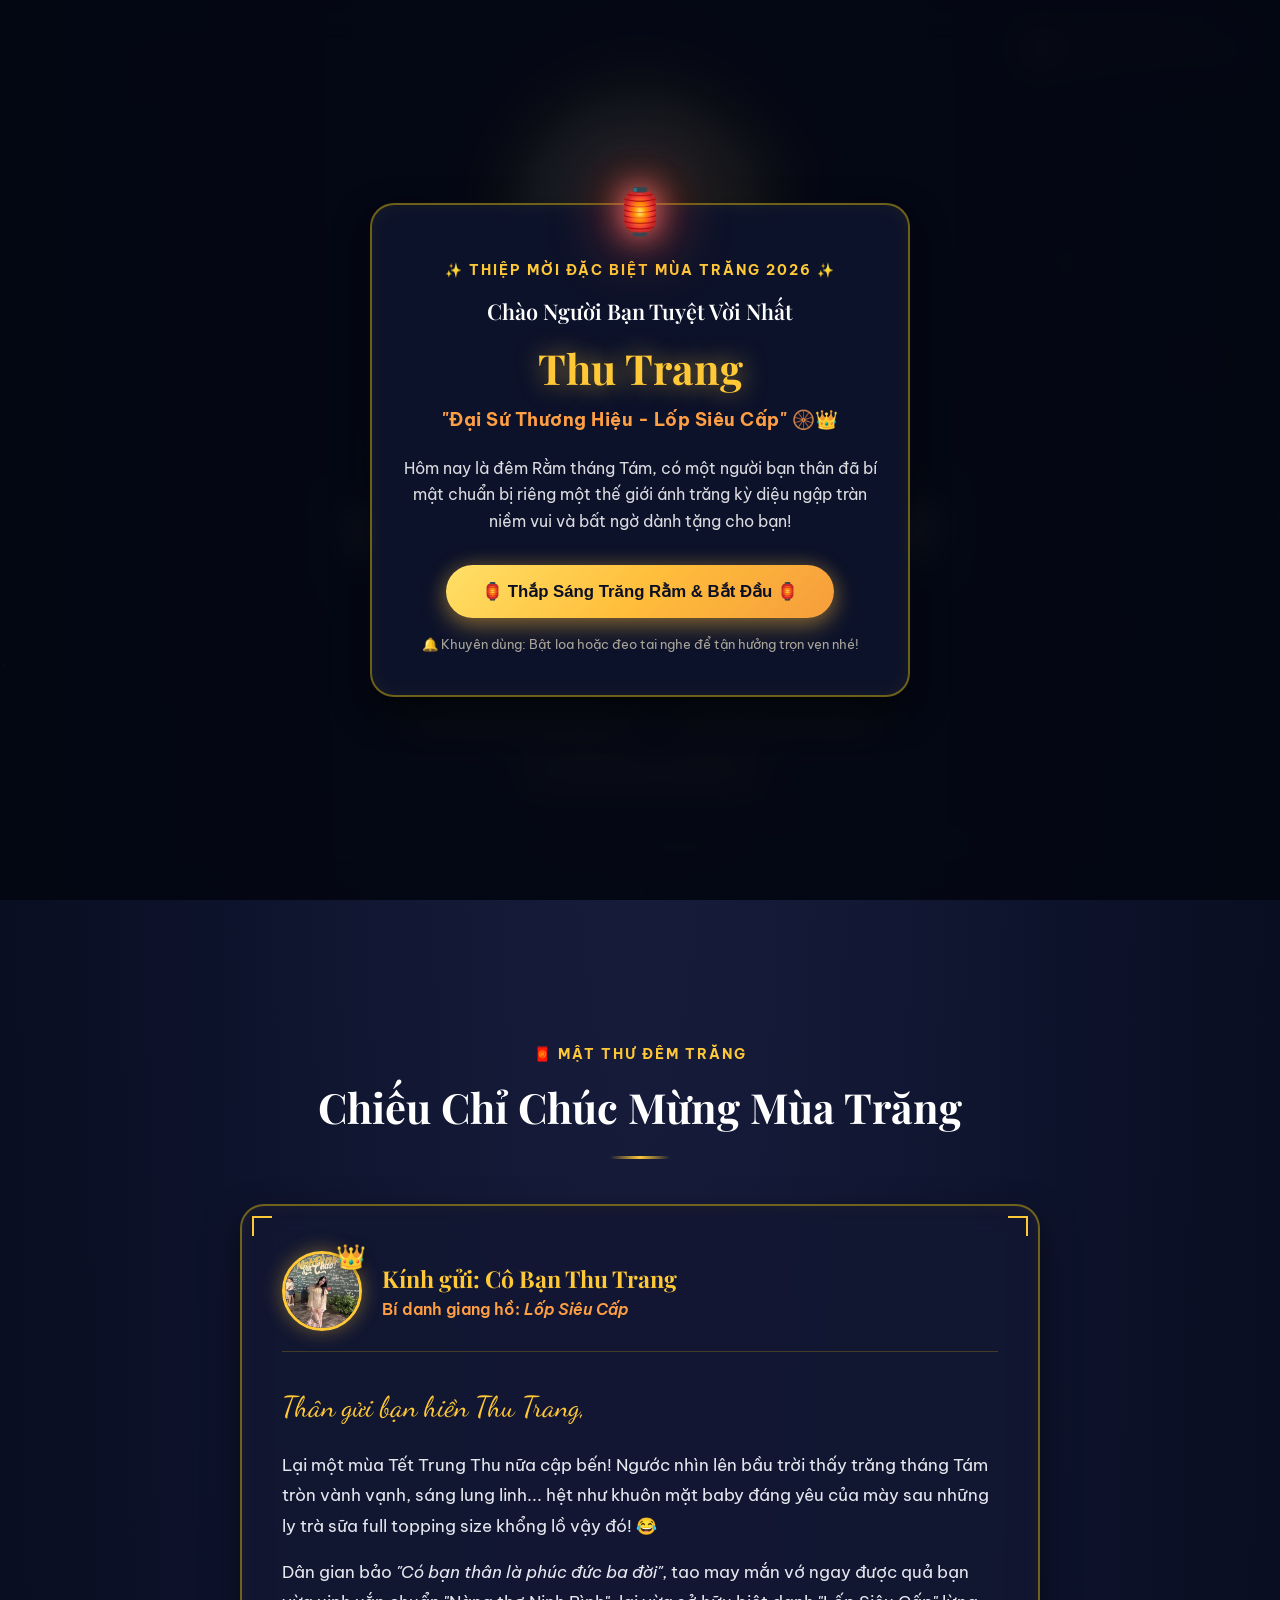
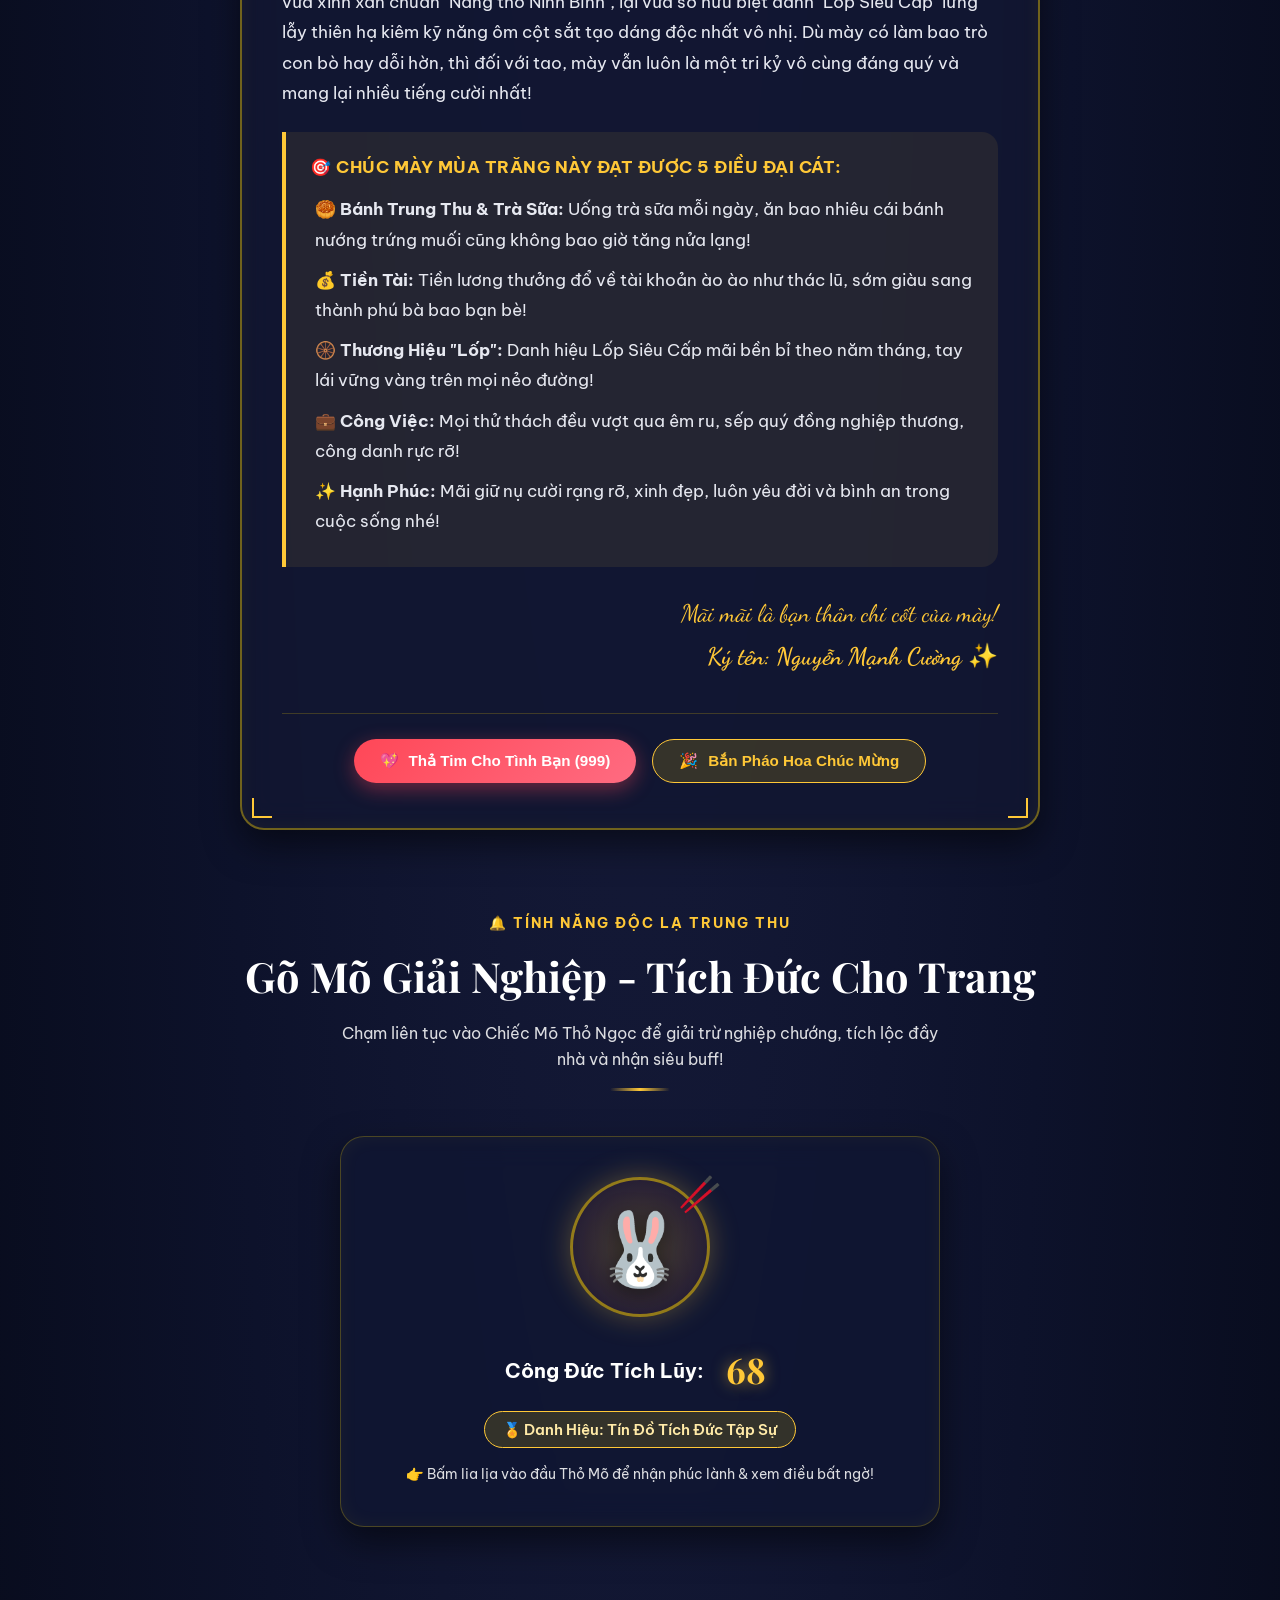
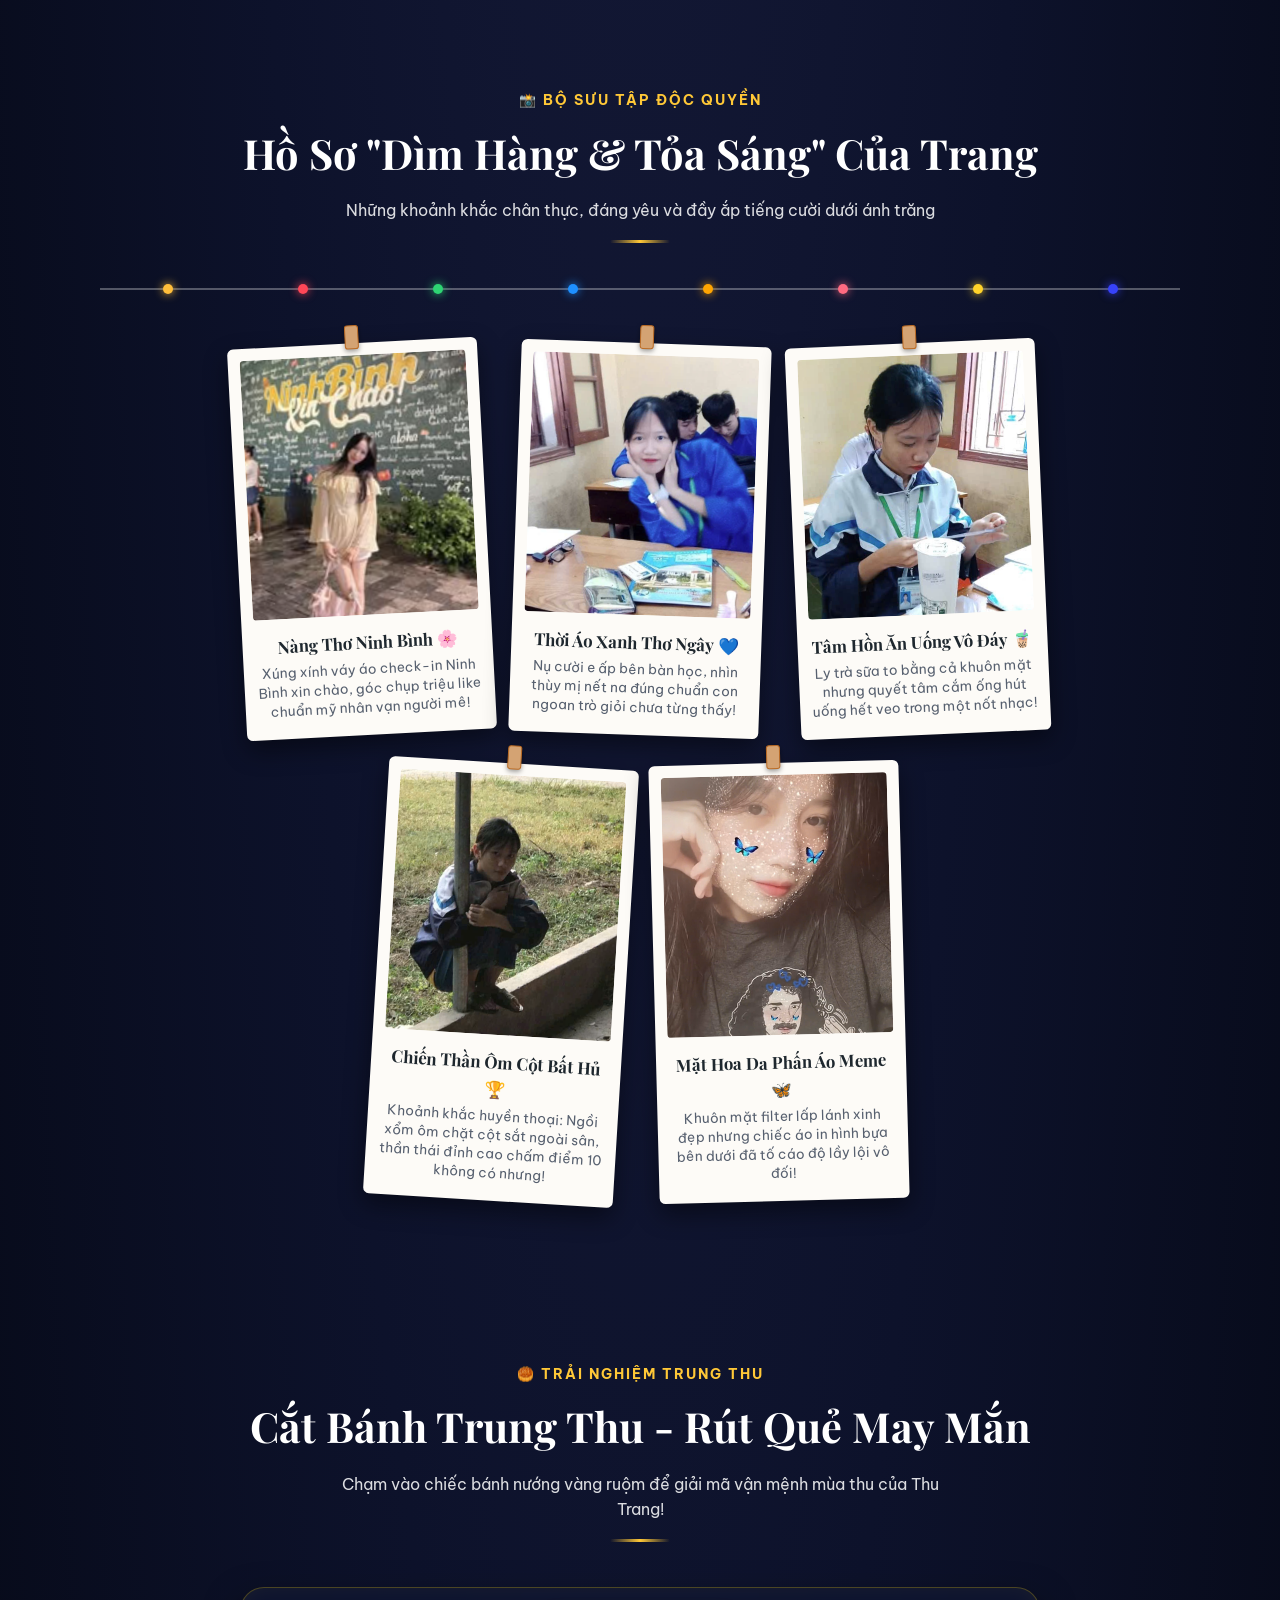
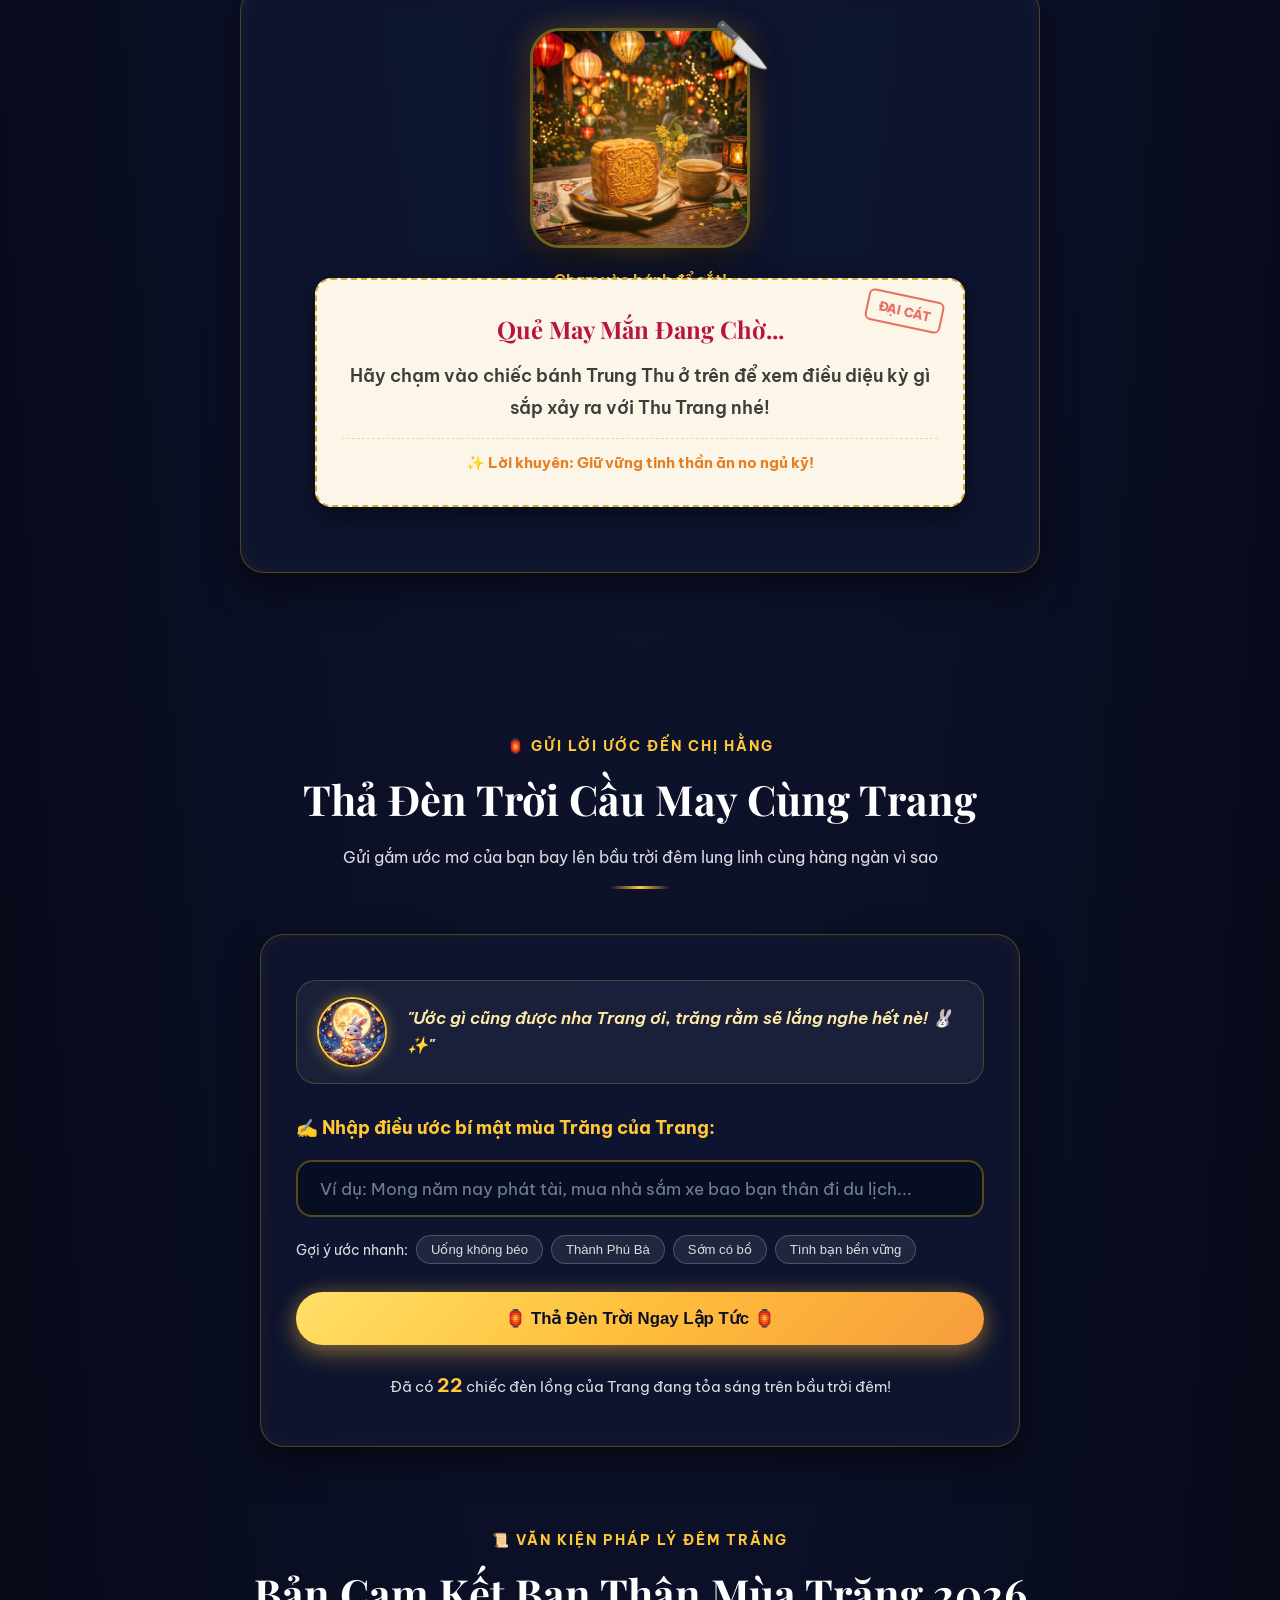
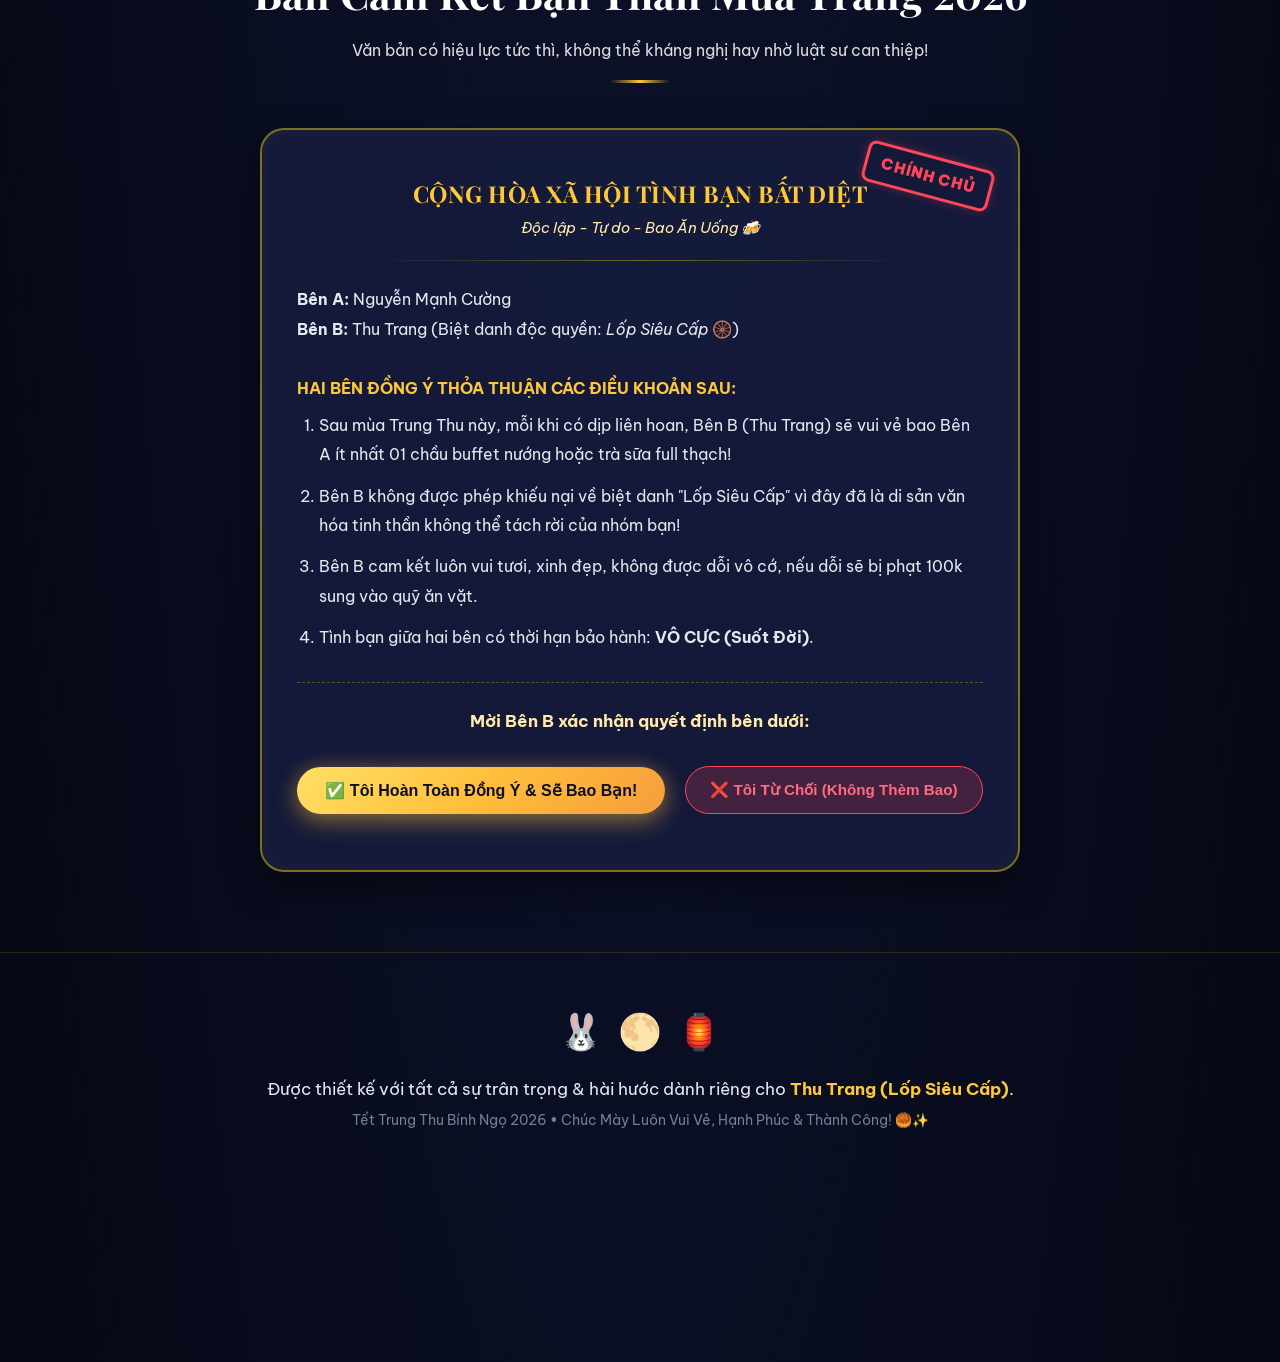
==== trang.html @ 35dd07f0 "fix: them trang.html doc lap va cache buster cho script tags de fix triet de van de cache tren Chrom" ====
<!DOCTYPE html>
<html lang="vi">

<head>
  <meta charset="UTF-8">
  <meta name="viewport" content="width=device-width, initial-scale=1.0, maximum-scale=1.0, user-scalable=no">
  <title>Đêm Trăng Độc Bản - Chúc Mừng Trung Thu Thu Trang 🥮✨</title>
  <meta name="description"
    content="Trang web chúc Tết Trung Thu độc quyền, hài hước và lung linh dành tặng bạn thân Thu Trang (Lốp Siêu Cấp).">

  <!-- Google Fonts -->
  <link rel="preconnect" href="https://fonts.googleapis.com">
  <link rel="preconnect" href="https://fonts.gstatic.com" crossorigin>
  <link
    href="https://fonts.googleapis.com/css2?family=Be+Vietnam+Pro:ital,wght@0,300;0,400;0,600;0,700;0,800;1,400;1,600&family=Dancing+Script:wght@600;700&family=Playfair+Display:ital,wght@0,700;0,900;1,700&display=swap"
    rel="stylesheet">

  <link rel="stylesheet" href="css/style.css">
  <script>window.FORCE_PROFILE = 'trang';</script>
</head>

<body>

  <!-- Background Sky Canvas (Stars, Shooting Stars, Floating Lanterns, Fireflies) -->
  <canvas id="skyCanvas"></canvas>

  <!-- Floating Audio Player Bar -->
  <div class="music-player" id="musicPlayer" title="Bật/Tắt nhạc nền Trung Thu">
    <div class="vinyl-record" id="vinylRecord">
      <img src="assets/images/trang/avatar.png" alt="Vinyl Avatar" class="vinyl-art">
      <div class="vinyl-center"></div>
    </div>
    <div class="music-info">
      <span class="music-title">Giai điệu Mùa Trăng</span>
      <div class="sound-wave" id="soundWave">
        <span></span><span></span><span></span><span></span><span></span>
      </div>
    </div>
    <button class="music-toggle-btn" id="musicToggleBtn" aria-label="Play/Pause">
      <svg id="playIcon" viewBox="0 0 24 24" fill="currentColor">
        <path d="M8 5v14l11-7z" />
      </svg>
      <svg id="pauseIcon" viewBox="0 0 24 24" fill="currentColor" style="display: none;">
        <path d="M6 19h4V5H6v14zm8-14v14h4V5h-4z" />
      </svg>
    </button>
  </div>

  <!-- Audio Element -->
  <audio id="bgmAudio" loop preload="auto">
    <source src="assets/audio/bgm.mp3" type="audio/mpeg">
  </audio>

  <!-- MÀN CHÀO / INTRO POPUP -->
  <div class="intro-overlay" id="introOverlay">
    <div class="intro-card glassmorphism">
      <div class="lantern-pendant">
        <div class="lantern-glow-ball">🏮</div>
      </div>
      <div class="intro-badge">✨ THIỆP MỜI ĐẶC BIỆT MÙA TRĂNG 2026 ✨</div>
      <h2 class="intro-title">Chào Người Bạn Tuyệt Vời Nhất</h2>
      <h1 class="intro-recipient">Thu Trang</h1>
      <p class="intro-nickname">"Đại Sứ Thương Hiệu - Lốp Siêu Cấp" 🛞👑</p>

      <div class="intro-desc">
        Hôm nay là đêm Rằm tháng Tám, có một người bạn thân đã bí mật chuẩn bị riêng một thế giới ánh trăng kỳ diệu ngập
        tràn niềm vui và bất ngờ dành tặng cho bạn!
      </div>

      <button class="btn-primary start-journey-btn" id="startJourneyBtn">
        <span>🏮 Thắp Sáng Trăng Rằm & Bắt Đầu 🏮</span>
      </button>
      <p class="intro-hint">🔔 Khuyên dùng: Bật loa hoặc đeo tai nghe để tận hưởng trọn vẹn nhé!</p>
    </div>
  </div>

  <!-- MAIN APP CONTAINER -->
  <div class="main-content" id="mainContent">

    <!-- HERO SECTION: THE MOON & GREETING -->
    <header class="hero-section">
      <!-- Glow Aura Behind Moon -->
      <div class="moon-wrapper">
        <div class="moon-aura"></div>
        <div class="glowing-moon">
          <div class="crater crater-1"></div>
          <div class="crater crater-2"></div>
          <div class="crater crater-3"></div>
          <div class="crater crater-4"></div>
        </div>
        <div class="cloud cloud-1"></div>
        <div class="cloud cloud-2"></div>
      </div>

      <div class="hero-content">
        <div class="hero-tagline">🌕 TẾT TRUNG THU ĐỘC BẢN 2026 🥮</div>
        <h1 class="hero-title">
          Chúc <span class="gradient-gold">Thu Trang</span><br>
          Mùa Trăng Rực Rỡ!
        </h1>
        <p class="hero-subtitle">
          Gửi tới : <strong>"Lốp Siêu Cấp"</strong> 🛞✨
        </p>

        <!-- Funny Badges Row -->
        <div class="badges-row">
          <span class="badge">🛞 Đệ Nhất Lốp Siêu Cấp</span>
          <span class="badge">✨ Nàng Thơ Ninh Bình Triệu View</span>
          <span class="badge">🧋 Chiến Thần Trà Sữa Khổng Lồ</span>
          <span class="badge">⚡ Kỷ Lục Ôm Cột Tạo Dáng</span>
          <span class="badge">💸 Phú Bà Tương Lai Bao Bạn Bè</span>
        </div>

        <div class="scroll-down-indicator">
          <span>Khám phá món quà tiếp theo</span>
          <div class="arrow-down">↓</div>
        </div>
      </div>
    </header>

    <!-- SECTION 1: BỨC TÂM THƯ LẦY LỘI & Ý NGHĨA -->
    <section class="section letter-section">
      <div class="container">
        <div class="section-heading">
          <span class="sub-heading">🧧 MẬT THƯ ĐÊM TRĂNG</span>
          <h2>Chiếu Chỉ Chúc Mừng Mùa Trăng</h2>
          <div class="heading-line"></div>
        </div>

        <div class="royal-letter glassmorphism">
          <div class="letter-corner corner-tl"></div>
          <div class="letter-corner corner-tr"></div>
          <div class="letter-corner corner-bl"></div>
          <div class="letter-corner corner-br"></div>

          <div class="letter-header">
            <div class="letter-avatar-wrap">
              <img src="assets/images/trang/avatar.png" alt="Thu Trang" class="letter-avatar">
              <span class="avatar-crown">👑</span>
            </div>
            <div class="letter-meta">
              <h3>Kính gửi: Cô Bạn Thu Trang</h3>
              <p class="alias-tag">Bí danh giang hồ: <em>Lốp Siêu Cấp</em></p>
            </div>
          </div>

          <div class="letter-body">
            <p class="greeting-lead">Thân gửi bạn hiền Thu Trang,</p>
            <p>
              Lại một mùa Tết Trung Thu nữa cập bến! Ngước nhìn lên bầu trời thấy trăng tháng Tám tròn vành vạnh, sáng
              lung linh... hệt như khuôn mặt baby đáng yêu của mày sau những ly trà sữa full topping size khổng lồ vậy đó! 😂
            </p>
            <p>
              Dân gian bảo <em>"Có bạn thân là phúc đức ba đời"</em>, tao may mắn vớ ngay được quả bạn vừa xinh xắn chuẩn
              "Nàng thơ Ninh Bình", lại vừa sở hữu biệt danh "Lốp Siêu Cấp" lừng lẫy thiên hạ kiêm kỹ năng ôm cột sắt tạo
              dáng độc nhất vô nhị. Dù mày có làm bao trò con bò hay dỗi hờn, thì đối với tao, mày vẫn luôn là một tri kỷ
              vô cùng đáng quý và mang lại nhiều tiếng cười nhất!
            </p>
            <div class="letter-highlight-box">
              <h4>🎯 CHÚC MÀY MÙA TRĂNG NÀY ĐẠT ĐƯỢC 5 ĐIỀU ĐẠI CÁT:</h4>
              <ul>
                <li>🥮 <strong>Bánh Trung Thu & Trà Sữa:</strong> Uống trà sữa mỗi ngày, ăn bao nhiêu cái bánh nướng trứng muối cũng không bao giờ tăng nửa lạng!</li>
                <li>💰 <strong>Tiền Tài:</strong> Tiền lương thưởng đổ về tài khoản ào ào như thác lũ, sớm giàu sang thành phú bà bao bạn bè!</li>
                <li>🛞 <strong>Thương Hiệu "Lốp":</strong> Danh hiệu Lốp Siêu Cấp mãi bền bỉ theo năm tháng, tay lái vững vàng trên mọi nẻo đường!</li>
                <li>💼 <strong>Công Việc:</strong> Mọi thử thách đều vượt qua êm ru, sếp quý đồng nghiệp thương, công danh rực rỡ!</li>
                <li>✨ <strong>Hạnh Phúc:</strong> Mãi giữ nụ cười rạng rỡ, xinh đẹp, luôn yêu đời và bình an trong cuộc sống nhé!</li>
              </ul>
            </div>
            <p class="letter-signature">
              Mãi mãi là bạn thân chí cốt của mày!<br>
              <strong>Ký tên: Nguyễn Mạnh Cường ✨</strong>
            </p>
          </div>

          <div class="letter-actions">
            <button class="btn-action heart-btn" id="sendLoveBtn">
              <span class="btn-icon">💖</span>
              <span class="btn-text">Thả Tim Cho Tình Bạn (<span id="heartCount">999</span>)</span>
            </button>
            <button class="btn-action wish-sound-btn" id="playCheerBtn">
              <span class="btn-icon">🎉</span>
              <span class="btn-text">Bắn Pháo Hoa Chúc Mừng</span>
            </button>
          </div>
        </div>
      </div>

      <!-- SECTION: GÕ MÕ GIẢI NGHIỆP & TÍCH ĐỨC CHO THU TRANG -->
      <section class="section wooden-fish-section">
        <div class="container">
          <div class="section-heading">
            <span class="sub-heading">🔔 TÍNH NĂNG ĐỘC LẠ TRUNG THU</span>
            <h2>Gõ Mõ Giải Nghiệp - Tích Đức Cho Trang</h2>
            <p class="heading-desc">Chạm liên tục vào Chiếc Mõ Thỏ Ngọc để giải trừ nghiệp chướng, tích lộc đầy nhà và nhận siêu buff!</p>
            <div class="heading-line"></div>
          </div>

          <div class="wooden-fish-card glassmorphism">
            <div class="wooden-fish-interactive" id="woodenFishBtn">
              <div class="fish-glow"></div>
              <div class="fish-icon">🐰</div>
              <div class="fish-mallet" id="fishMallet">🥢</div>
            </div>

            <div class="fish-counter-wrap">
              <span class="counter-label">Công Đức Tích Lũy:</span>
              <span class="fish-counter" id="fishCounter">68</span>
            </div>

            <div class="fish-rank-badge" id="fishRankBadge">
              🏅 Danh Hiệu: <span>Tín Đồ Tích Đức Tập Sự</span>
            </div>
            <p class="fish-hint">👉 Bấm lia lịa vào đầu Thỏ Mõ để nhận phúc lành & xem điều bất ngờ!</p>
          </div>
        </div>
      </section>

      <!-- SECTION 2: GÓC KỶ NIỆM POLAROID TREO DÂY -->
      <section class="section gallery-section">
        <div class="container">
          <div class="section-heading">
            <span class="sub-heading">📸 BỘ SƯU TẬP ĐỘC QUYỀN</span>
            <h2>Hồ Sơ "Dìm Hàng & Tỏa Sáng" Của Trang</h2>
            <p class="heading-desc">Những khoảnh khắc chân thực, đáng yêu và đầy ắp tiếng cười dưới ánh trăng</p>
            <div class="heading-line"></div>
          </div>

          <!-- Hanging Fairy Light Wire -->
          <div class="hanging-wire-container">
            <div class="fairy-lights">
              <span class="light bulb-1"></span>
              <span class="light bulb-2"></span>
              <span class="light bulb-3"></span>
              <span class="light bulb-4"></span>
              <span class="light bulb-5"></span>
              <span class="light bulb-6"></span>
              <span class="light bulb-7"></span>
              <span class="light bulb-8"></span>
            </div>

            <div class="polaroid-row">

              <!-- Item 1 -->
              <div class="polaroid-card polaroid-1" data-index="0">
                <div class="wooden-peg"></div>
                <div class="polaroid-inner">
                  <div class="polaroid-img-box">
                    <img src="assets/images/trang/trang_1.png" alt="Nàng Thơ Ninh Bình" loading="lazy">
                  </div>
                  <div class="polaroid-caption">
                    <p class="caption-title">Nàng Thơ Ninh Bình 🌸</p>
                    <p class="caption-desc">Xúng xính váy áo check-in Ninh Bình xin chào, góc chụp triệu like chuẩn mỹ nhân vạn người mê!</p>
                  </div>
                </div>
              </div>

              <!-- Item 2 -->
              <div class="polaroid-card polaroid-2" data-index="1">
                <div class="wooden-peg"></div>
                <div class="polaroid-inner">
                  <div class="polaroid-img-box">
                    <img src="assets/images/trang/trang_2.png" alt="Thời Áo Xanh Thơ Ngây" loading="lazy">
                  </div>
                  <div class="polaroid-caption">
                    <p class="caption-title">Thời Áo Xanh Thơ Ngây 💙</p>
                    <p class="caption-desc">Nụ cười e ấp bên bàn học, nhìn thùy mị nết na đúng chuẩn con ngoan trò giỏi chưa từng thấy!</p>
                  </div>
                </div>
              </div>

              <!-- Item 3 -->
              <div class="polaroid-card polaroid-3" data-index="2">
                <div class="wooden-peg"></div>
                <div class="polaroid-inner">
                  <div class="polaroid-img-box">
                    <img src="assets/images/trang/trang_3.png" alt="Tâm Hồn Uống Trà Sữa" loading="lazy">
                  </div>
                  <div class="polaroid-caption">
                    <p class="caption-title">Tâm Hồn Ăn Uống Vô Đáy 🧋</p>
                    <p class="caption-desc">Ly trà sữa to bằng cả khuôn mặt nhưng quyết tâm cắm ống hút uống hết veo trong một nốt nhạc!</p>
                  </div>
                </div>
              </div>

              <!-- Item 4 -->
              <div class="polaroid-card polaroid-4" data-index="3">
                <div class="wooden-peg"></div>
                <div class="polaroid-inner">
                  <div class="polaroid-img-box">
                    <img src="assets/images/trang/trang_4.png" alt="Chiến Thần Ôm Cột Bất Hủ" loading="lazy">
                  </div>
                  <div class="polaroid-caption">
                    <p class="caption-title">Chiến Thần Ôm Cột Bất Hủ 🏆</p>
                    <p class="caption-desc">Khoảnh khắc huyền thoại: Ngồi xổm ôm chặt cột sắt ngoài sân, thần thái đỉnh cao chấm điểm 10 không có nhưng!</p>
                  </div>
                </div>
              </div>

              <!-- Item 5 -->
              <div class="polaroid-card polaroid-5" data-index="4">
                <div class="wooden-peg"></div>
                <div class="polaroid-inner">
                  <div class="polaroid-img-box">
                    <img src="assets/images/trang/trang_5.png" alt="Mặt Hoa Da Phấn Áo Meme" loading="lazy">
                  </div>
                  <div class="polaroid-caption">
                    <p class="caption-title">Mặt Hoa Da Phấn Áo Meme 🦋</p>
                    <p class="caption-desc">Khuôn mặt filter lấp lánh xinh đẹp nhưng chiếc áo in hình bựa bên dưới đã tố cáo độ lầy lội vô đối!</p>
                  </div>
                </div>
              </div>

            </div>
          </div>
        </div>
      </section>

      <!-- SECTION 3: CẮT BÁNH TRUNG THU RÚT QUẺ MAY MẮN -->
      <section class="section fortune-section">
        <div class="container">
          <div class="section-heading">
            <span class="sub-heading">🥮 TRẢI NGHIỆM TRUNG THU</span>
            <h2>Cắt Bánh Trung Thu - Rút Quẻ May Mắn</h2>
            <p class="heading-desc">Chạm vào chiếc bánh nướng vàng ruộm để giải mã vận mệnh mùa thu của Thu Trang!</p>
            <div class="heading-line"></div>
          </div>

          <div class="fortune-stage glassmorphism">
            <div class="mooncake-interactive" id="mooncakeInteractive">
              <div class="mooncake-glow"></div>
              <img src="assets/images/mooncake.jpg" alt="Bánh Trung Thu Hoàng Kim" class="mooncake-img"
                id="mooncakeImg">
              <div class="knife-icon" id="knifeIcon">🔪</div>
              <div class="click-prompt">Chạm vào bánh để cắt!</div>
            </div>

            <div class="fortune-result-box" id="fortuneResultBox">
              <div class="fortune-scroll-paper">
                <div class="scroll-stamp">ĐẠI CÁT</div>
                <h3 class="fortune-title" id="fortuneTitle">Quẻ May Mắn Đang Chờ...</h3>
                <p class="fortune-content" id="fortuneContent">Hãy chạm vào chiếc bánh Trung Thu ở trên để xem điều diệu
                  kỳ gì sắp xảy ra với Thu Trang nhé!</p>
                <div class="fortune-advice" id="fortuneAdvice">✨ Lời khuyên: Giữ vững tinh thần ăn no ngủ kỹ!</div>
              </div>

              <button class="btn-secondary" id="cutAgainBtn" style="display: none;">
                <span>🥮 Cắt Bánh Khác (Rút Quẻ Tiếp)</span>
              </button>
            </div>
          </div>
        </div>
      </section>

      <!-- SECTION 4: THẢ ĐÈN TRỜI CẦU NGUYỆN -->
      <section class="section wish-section">
        <div class="container">
          <div class="section-heading">
            <span class="sub-heading">🏮 GỬI LỜI ƯỚC ĐẾN CHỊ HẰNG</span>
            <h2>Thả Đèn Trời Cầu May Cùng Trang</h2>
            <p class="heading-desc">Gửi gắm ước mơ của bạn bay lên bầu trời đêm lung linh cùng hàng ngàn vì sao</p>
            <div class="heading-line"></div>
          </div>

          <div class="wish-card glassmorphism">
            <div class="wish-rabbit-decor">
              <img src="assets/images/rabbit.jpg" alt="Thỏ Ngọc Trung Thu" class="rabbit-thumb">
              <div class="rabbit-speech">
                "Ước gì cũng được nha Trang ơi, trăng rằm sẽ lắng nghe hết nè! 🐰✨"
              </div>
            </div>

            <div class="wish-form">
              <label for="wishInput" class="wish-label">✍️ Nhập điều ước bí mật mùa Trăng của Trang:</label>
              <div class="wish-input-wrap">
                <input type="text" id="wishInput"
                  placeholder="Ví dụ: Mong năm nay phát tài, mua nhà sắm xe bao bạn thân đi du lịch..." maxlength="120">
              </div>

              <!-- Quick Preset Wishes for Fun -->
              <div class="quick-wishes">
                <span class="quick-title">Gợi ý ước nhanh:</span>
                <button class="quick-tag" data-text="Mong uống trà sữa mỗi ngày không lên 1 gram mỡ nào! 🧋">Uống không béo</button>
                <button class="quick-tag" data-text="Mong tiền rơi trúng đầu, sớm trở thành phú bà bao bạn bè! 💰">Thành Phú Bà</button>
                <button class="quick-tag" data-text="Mong năm nay thoát ế, tìm được anh người yêu cưng như trứng! 💖">Sớm có bồ</button>
                <button class="quick-tag" data-text="Mong tình bạn của chúng mình mãi mãi bền lâu, không bao giờ xa cách! 👭">Tình bạn bền vững</button>
              </div>

              <button class="btn-primary release-lantern-btn" id="releaseLanternBtn">
                <span>🏮 Thả Đèn Trời Ngay Lập Tức 🏮</span>
              </button>
            </div>

            <!-- Flying Lanterns Display Container in DOM -->
            <div class="wishes-released-counter">
              Đã có <strong id="lanternCount">22</strong> chiếc đèn lồng của Trang đang tỏa sáng trên bầu trời đêm!
            </div>
          </div>
        </div>

        <!-- SECTION 5: BẢN CAM KẾT TÌNH BẠN TRUNG THU (NÚT NÉ CHUỘT HÀI HƯỚC) -->
        <section class="section contract-section">
          <div class="container">
            <div class="section-heading">
              <span class="sub-heading">📜 VĂN KIỆN PHÁP LÝ ĐÊM TRĂNG</span>
              <h2>Bản Cam Kết Bạn Thân Mùa Trăng 2026</h2>
              <p class="heading-desc">Văn bản có hiệu lực tức thì, không thể kháng nghị hay nhờ luật sư can thiệp!</p>
              <div class="heading-line"></div>
            </div>

            <div class="contract-card glassmorphism">
              <div class="contract-stamp">CHÍNH CHỦ</div>
              <h3 class="contract-title">CỘNG HÒA XÃ HỘI TÌNH BẠN BẤT DIỆT</h3>
              <p class="contract-motto">Độc lập - Tự do - Bao Ăn Uống 🍻</p>
              <div class="contract-divider"></div>

              <div class="contract-terms">
                <p><strong>Bên A:</strong> Nguyễn Mạnh Cường</p>
                <p><strong>Bên B:</strong> Thu Trang (Biệt danh độc quyền: <em>Lốp Siêu Cấp</em> 🛞)</p>
                <br>
                <p class="terms-heading">HAI BÊN ĐỒNG Ý THỎA THUẬN CÁC ĐIỀU KHOẢN SAU:</p>
                <ol>
                  <li>Sau mùa Trung Thu này, mỗi khi có dịp liên hoan, Bên B (Thu Trang) sẽ vui vẻ bao Bên A ít nhất 01 chầu buffet nướng hoặc trà sữa full thạch!</li>
                  <li>Bên B không được phép khiếu nại về biệt danh "Lốp Siêu Cấp" vì đây đã là di sản văn hóa tinh thần không thể tách rời của nhóm bạn!</li>
                  <li>Bên B cam kết luôn vui tươi, xinh đẹp, không được dỗi vô cớ, nếu dỗi sẽ bị phạt 100k sung vào quỹ ăn vặt.</li>
                  <li>Tình bạn giữa hai bên có thời hạn bảo hành: <strong>VÔ CỰC (Suốt Đời)</strong>.</li>
                </ol>
              </div>

              <div class="contract-decision-box" id="contractDecisionBox">
                <p class="decision-prompt">Mời Bên B xác nhận quyết định bên dưới:</p>
                <div class="contract-buttons-wrap">
                  <button class="btn-primary contract-agree-btn" id="contractAgreeBtn">
                    <span>✅ Tôi Hoàn Toàn Đồng Ý & Sẽ Bao Bạn!</span>
                  </button>
                  <button class="contract-reject-btn" id="contractRejectBtn">
                    <span>❌ Tôi Từ Chối (Không Thèm Bao)</span>
                  </button>
                </div>
                <div class="contract-result-msg" id="contractResultMsg" style="display: none;"></div>
              </div>
            </div>
          </div>
        </section>

        <!-- FOOTER -->
        <footer class="footer">
          <div class="container">
            <div class="footer-moon-rabbit">
              <span class="rabbit-emoji">🐰</span>
              <span class="moon-emoji">🌕</span>
              <span class="lantern-emoji">🏮</span>
            </div>
            <p class="footer-text">
              Được thiết kế với tất cả sự trân trọng & hài hước dành riêng cho <strong>Thu Trang (Lốp Siêu Cấp)</strong>.
            </p>
            <p class="footer-copyright">
              Tết Trung Thu Bính Ngọ 2026 • Chúc Mày Luôn Vui Vẻ, Hạnh Phúc & Thành Công! 🥮✨
            </p>
          </div>
        </footer>

  </div>

  <!-- LIGHTBOX MODAL FOR POLAROID PHOTOS -->
  <div class="lightbox-modal" id="lightboxModal">
    <div class="lightbox-backdrop" id="lightboxBackdrop"></div>
    <div class="lightbox-container glassmorphism">
      <button class="lightbox-close-btn" id="lightboxCloseBtn" aria-label="Đóng">&times;</button>
      <div class="lightbox-img-wrap">
        <img src="" alt="Zoom Photo" id="lightboxImg">
      </div>
      <div class="lightbox-text">
        <h3 id="lightboxTitle">Tiêu đề ảnh</h3>
        <p id="lightboxDesc">Mô tả bức ảnh kỷ niệm</p>
      </div>
    </div>
  </div>

  <!-- Floating Sky Lantern Flying DOM Animation Node -->
  <div id="flyingLanternsSky"></div>

  <!-- JS Scripts with cache buster -->
  <script src="js/data.js?v=2"></script>
  <script src="js/sky.js?v=2"></script>
  <script src="js/audio.js?v=2"></script>
  <script src="js/main.js?v=2"></script>
</body>

</html>
---- css/style.css ----
/* ===================================================
   TẾT TRUNG THU MAI THẢO (THẢO CHIM TO) - LUXURY & FUN STYLES
   Designed with Midnight Sky, Gold Accents & Glassmorphism
   =================================================== */

:root {
  --primary-gold: #ffc837;
  --secondary-gold: #ff8008;
  --gold-glow: rgba(255, 200, 55, 0.4);
  --moon-color: #fff6d1;
  --moon-aura: rgba(255, 235, 160, 0.25);
  --night-bg-1: #050814;
  --night-bg-2: #0d122b;
  --night-bg-3: #181d3d;
  --lantern-red: #ff4757;
  --lantern-orange: #ff7f50;
  --card-bg: rgba(16, 22, 51, 0.78);
  --card-border: rgba(255, 215, 0, 0.25);
  --text-main: #f5f6fa;
  --text-muted: #dcdde1;
  --font-main: 'Be Vietnam Pro', sans-serif;
  --font-heading: 'Playfair Display', serif;
  --font-cursive: 'Dancing Script', cursive;
  --transition-smooth: all 0.35s cubic-bezier(0.4, 0, 0.2, 1);
}

* {
  margin: 0;
  padding: 0;
  box-sizing: border-box;
  -webkit-tap-highlight-color: transparent;
}

html {
  scroll-behavior: smooth;
}

body {
  font-family: var(--font-main);
  background: radial-gradient(ellipse at top, var(--night-bg-3) 0%, var(--night-bg-2) 50%, var(--night-bg-1) 100%);
  color: var(--text-main);
  min-height: 100vh;
  overflow-x: hidden;
  position: relative;
  line-height: 1.6;
}

/* Background Canvas */
#skyCanvas {
  position: fixed;
  top: 0;
  left: 0;
  width: 100vw;
  height: 100vh;
  pointer-events: none;
  z-index: 1;
}

.container {
  max-width: 1120px;
  margin: 0 auto;
  padding: 0 20px;
  position: relative;
  z-index: 2;
}

/* Glassmorphism Generic Utility */
.glassmorphism {
  background: var(--card-bg);
  backdrop-filter: blur(16px);
  -webkit-backdrop-filter: blur(16px);
  border: 1px solid var(--card-border);
  border-radius: 24px;
  box-shadow: 0 15px 35px rgba(0, 0, 0, 0.5), inset 0 0 20px rgba(255, 215, 0, 0.05);
}

.gradient-gold {
  background: linear-gradient(135deg, #ffe066 0%, #ffbe3b 50%, #f69d3c 100%);
  -webkit-background-clip: text;
  -webkit-text-fill-color: transparent;
  display: inline-block;
}

/* ===================================================
   FLOATING MUSIC PLAYER
   =================================================== */
.music-player {
  position: fixed;
  top: 20px;
  right: 20px;
  z-index: 900;
  display: flex;
  align-items: center;
  gap: 12px;
  padding: 8px 16px 8px 10px;
  background: rgba(15, 20, 45, 0.85);
  backdrop-filter: blur(12px);
  border: 1px solid rgba(255, 215, 0, 0.35);
  border-radius: 50px;
  box-shadow: 0 8px 25px rgba(0, 0, 0, 0.4), 0 0 15px rgba(255, 200, 55, 0.2);
  cursor: pointer;
  transition: var(--transition-smooth);
}

.music-player:hover {
  transform: translateY(-2px);
  border-color: var(--primary-gold);
  box-shadow: 0 10px 30px rgba(0, 0, 0, 0.5), 0 0 20px rgba(255, 200, 55, 0.4);
}

.vinyl-record {
  width: 44px;
  height: 44px;
  border-radius: 50%;
  background: #111;
  position: relative;
  overflow: hidden;
  box-shadow: 0 0 10px rgba(0, 0, 0, 0.8);
  display: flex;
  align-items: center;
  justify-content: center;
  border: 2px solid #222;
}

.vinyl-art {
  width: 28px;
  height: 28px;
  border-radius: 50%;
  object-fit: cover;
}

.vinyl-center {
  position: absolute;
  width: 8px;
  height: 8px;
  background: #ffbe3b;
  border-radius: 50%;
  border: 1px solid #fff;
}

.vinyl-record.spinning {
  animation: spinVinyl 4s linear infinite;
}

@keyframes spinVinyl {
  from { transform: rotate(0deg); }
  to { transform: rotate(360deg); }
}

.music-info {
  display: flex;
  flex-direction: column;
}

.music-title {
  font-size: 0.78rem;
  font-weight: 600;
  color: var(--primary-gold);
  letter-spacing: 0.5px;
}

.sound-wave {
  display: flex;
  align-items: center;
  gap: 3px;
  height: 14px;
}

.sound-wave span {
  width: 3px;
  background: #ffc837;
  border-radius: 2px;
  height: 4px;
  transition: height 0.2s ease;
}

.sound-wave.active span:nth-child(1) { animation: waveBar 0.8s ease-in-out infinite; }
.sound-wave.active span:nth-child(2) { animation: waveBar 0.9s ease-in-out infinite 0.1s; }
.sound-wave.active span:nth-child(3) { animation: waveBar 0.7s ease-in-out infinite 0.2s; }
.sound-wave.active span:nth-child(4) { animation: waveBar 1.1s ease-in-out infinite 0.15s; }
.sound-wave.active span:nth-child(5) { animation: waveBar 0.85s ease-in-out infinite 0.25s; }

@keyframes waveBar {
  0%, 100% { height: 4px; }
  50% { height: 14px; }
}

.music-toggle-btn {
  background: none;
  border: none;
  color: var(--primary-gold);
  width: 28px;
  height: 28px;
  display: flex;
  align-items: center;
  justify-content: center;
  cursor: pointer;
}

.music-toggle-btn svg {
  width: 20px;
  height: 20px;
}

/* ===================================================
   INTRO OVERLAY (POPUP MỞ ĐẦU)
   =================================================== */
.intro-overlay {
  position: fixed;
  inset: 0;
  background: rgba(4, 7, 18, 0.92);
  backdrop-filter: blur(18px);
  -webkit-backdrop-filter: blur(18px);
  z-index: 1000;
  display: flex;
  align-items: center;
  justify-content: center;
  padding: 20px;
  opacity: 1;
  transition: opacity 0.8s cubic-bezier(0.4, 0, 0.2, 1), visibility 0.8s;
}

.intro-overlay.fade-out {
  opacity: 0;
  visibility: hidden;
  pointer-events: none;
}

.intro-card {
  max-width: 540px;
  width: 100%;
  padding: 40px 30px;
  text-align: center;
  position: relative;
  animation: introPop 0.8s cubic-bezier(0.175, 0.885, 0.32, 1.275);
  border: 2px solid rgba(255, 215, 0, 0.4);
}

@keyframes introPop {
  0% { transform: scale(0.85) translateY(30px); opacity: 0; }
  100% { transform: scale(1) translateY(0); opacity: 1; }
}

.lantern-pendant {
  position: absolute;
  top: -30px;
  left: 50%;
  transform: translateX(-50%);
}

.lantern-glow-ball {
  font-size: 2.8rem;
  filter: drop-shadow(0 0 15px #ff7675) drop-shadow(0 0 30px #e84118);
  animation: swingPendant 3s ease-in-out infinite alternate;
  transform-origin: top center;
}

@keyframes swingPendant {
  0% { transform: rotate(-8deg); }
  100% { transform: rotate(8deg); }
}

.intro-badge {
  font-size: 0.85rem;
  letter-spacing: 2px;
  color: var(--primary-gold);
  font-weight: 700;
  margin-top: 15px;
  margin-bottom: 12px;
  text-transform: uppercase;
}

.intro-title {
  font-family: var(--font-heading);
  font-size: 1.35rem;
  color: #fff;
  font-weight: 600;
  margin-bottom: 6px;
}

.intro-recipient {
  font-family: var(--font-heading);
  font-size: 2.6rem;
  color: var(--primary-gold);
  text-shadow: 0 0 25px rgba(255, 200, 55, 0.6);
  margin-bottom: 4px;
}

.intro-nickname {
  font-size: 1.15rem;
  color: #ff9f43;
  font-weight: 700;
  margin-bottom: 20px;
  letter-spacing: 0.5px;
}

.intro-desc {
  font-size: 0.98rem;
  color: var(--text-muted);
  margin-bottom: 30px;
  line-height: 1.7;
}

.intro-hint {
  font-size: 0.82rem;
  color: #aaa69d;
  margin-top: 16px;
}

/* Primary Button Styling */
.btn-primary {
  display: inline-flex;
  align-items: center;
  justify-content: center;
  gap: 10px;
  padding: 16px 36px;
  font-size: 1.05rem;
  font-weight: 700;
  color: #0b0f24;
  background: linear-gradient(135deg, #ffe066 0%, #ffbe3b 50%, #f69d3c 100%);
  border: none;
  border-radius: 50px;
  cursor: pointer;
  box-shadow: 0 8px 25px rgba(255, 190, 59, 0.4), 0 0 20px rgba(255, 190, 59, 0.2);
  transition: var(--transition-smooth);
  position: relative;
  overflow: hidden;
}

.btn-primary::before {
  content: '';
  position: absolute;
  top: 0;
  left: -100%;
  width: 100%;
  height: 100%;
  background: linear-gradient(90deg, transparent, rgba(255, 255, 255, 0.4), transparent);
  transition: 0.6s ease;
}

.btn-primary:hover {
  transform: translateY(-3px) scale(1.02);
  box-shadow: 0 12px 35px rgba(255, 190, 59, 0.6), 0 0 30px rgba(255, 190, 59, 0.4);
}

.btn-primary:hover::before {
  left: 100%;
}

.btn-primary:active {
  transform: translateY(0) scale(0.98);
}

/* ===================================================
   HERO SECTION & 3D GLOWING MOON
   =================================================== */
.hero-section {
  min-height: 90vh;
  display: flex;
  flex-direction: column;
  align-items: center;
  justify-content: center;
  text-align: center;
  position: relative;
  padding: 100px 20px 60px;
  z-index: 2;
}

.moon-wrapper {
  position: relative;
  width: 240px;
  height: 240px;
  margin: 0 auto 30px;
}

.moon-aura {
  position: absolute;
  inset: -35px;
  background: radial-gradient(circle, rgba(255, 235, 160, 0.45) 0%, rgba(255, 190, 59, 0.15) 50%, transparent 75%);
  border-radius: 50%;
  animation: pulseMoonAura 4s ease-in-out infinite alternate;
}

@keyframes pulseMoonAura {
  0% { transform: scale(0.95); opacity: 0.7; }
  100% { transform: scale(1.1); opacity: 1; }
}

.glowing-moon {
  width: 100%;
  height: 100%;
  background: radial-gradient(circle at 35% 35%, #ffffff 0%, #fff6d1 30%, #ffd460 70%, #dca034 100%);
  border-radius: 50%;
  box-shadow: 0 0 60px rgba(255, 220, 115, 0.8), 0 0 120px rgba(255, 180, 40, 0.4);
  position: relative;
  overflow: hidden;
}

.crater {
  position: absolute;
  background: rgba(190, 140, 40, 0.18);
  border-radius: 50%;
  box-shadow: inset 1px 1px 3px rgba(0, 0, 0, 0.2);
}

.crater-1 { width: 45px; height: 45px; top: 25%; left: 22%; }
.crater-2 { width: 30px; height: 30px; top: 60%; left: 35%; }
.crater-3 { width: 22px; height: 22px; top: 35%; left: 65%; }
.crater-4 { width: 16px; height: 16px; top: 75%; left: 70%; }

.cloud {
  position: absolute;
  background: rgba(255, 255, 255, 0.2);
  filter: blur(14px);
  border-radius: 50px;
}

.cloud-1 {
  width: 180px;
  height: 38px;
  bottom: 25px;
  left: -40px;
  animation: driftCloud1 8s ease-in-out infinite alternate;
}

.cloud-2 {
  width: 140px;
  height: 30px;
  top: 40px;
  right: -30px;
  animation: driftCloud2 10s ease-in-out infinite alternate;
}

@keyframes driftCloud1 {
  0% { transform: translateX(0); }
  100% { transform: translateX(45px); }
}

@keyframes driftCloud2 {
  0% { transform: translateX(0); }
  100% { transform: translateX(-35px); }
}

.hero-tagline {
  font-size: 0.95rem;
  letter-spacing: 3px;
  color: var(--primary-gold);
  font-weight: 700;
  margin-bottom: 15px;
  text-transform: uppercase;
}

.hero-title {
  font-family: var(--font-heading);
  font-size: clamp(2.4rem, 6vw, 4.2rem);
  font-weight: 800;
  line-height: 1.2;
  margin-bottom: 16px;
}

.hero-subtitle {
  font-size: clamp(1.05rem, 2.5vw, 1.35rem);
  color: var(--text-muted);
  max-width: 650px;
  margin: 0 auto 28px;
}

.hero-subtitle strong {
  color: #ff9f43;
}

.badges-row {
  display: flex;
  flex-wrap: wrap;
  gap: 12px;
  justify-content: center;
  max-width: 700px;
  margin: 0 auto 40px;
}

.badge {
  background: rgba(255, 215, 0, 0.12);
  border: 1px solid rgba(255, 215, 0, 0.35);
  color: #ffeaa7;
  padding: 8px 18px;
  border-radius: 30px;
  font-size: 0.88rem;
  font-weight: 600;
  backdrop-filter: blur(8px);
  transition: var(--transition-smooth);
}

.badge:hover {
  transform: translateY(-2px);
  background: rgba(255, 215, 0, 0.22);
  border-color: var(--primary-gold);
  box-shadow: 0 4px 15px rgba(255, 200, 55, 0.3);
}

.scroll-down-indicator {
  display: flex;
  flex-direction: column;
  align-items: center;
  gap: 8px;
  color: var(--primary-gold);
  font-size: 0.88rem;
  opacity: 0.8;
  animation: bounceDown 2s infinite;
  cursor: pointer;
}

.arrow-down {
  font-size: 1.4rem;
}

@keyframes bounceDown {
  0%, 20%, 50%, 80%, 100% { transform: translateY(0); }
  40% { transform: translateY(8px); }
  60% { transform: translateY(4px); }
}

/* ===================================================
   SECTION HEADINGS
   =================================================== */
.section {
  padding: 80px 0;
  position: relative;
  z-index: 2;
}

.section-heading {
  text-align: center;
  margin-bottom: 45px;
}

.sub-heading {
  display: inline-block;
  font-size: 0.85rem;
  font-weight: 700;
  letter-spacing: 2px;
  color: var(--primary-gold);
  margin-bottom: 8px;
  text-transform: uppercase;
}

.section-heading h2 {
  font-family: var(--font-heading);
  font-size: clamp(1.8rem, 4vw, 2.6rem);
  color: #fff;
  font-weight: 700;
  margin-bottom: 12px;
}

.heading-desc {
  font-size: 1rem;
  color: var(--text-muted);
  max-width: 600px;
  margin: 0 auto;
}

.heading-line {
  width: 60px;
  height: 3px;
  background: linear-gradient(90deg, transparent, var(--primary-gold), transparent);
  margin: 16px auto 0;
  border-radius: 2px;
}

/* ===================================================
   SECTION 1: BỨC TÂM THƯ LẦY LỘI (ROYAL LETTER)
   =================================================== */
.royal-letter {
  max-width: 800px;
  margin: 0 auto;
  padding: 45px 40px;
  position: relative;
  background: rgba(18, 23, 50, 0.85);
  border: 2px solid rgba(255, 215, 0, 0.4);
}

.letter-corner {
  position: absolute;
  width: 20px;
  height: 20px;
  border-color: var(--primary-gold);
  border-style: solid;
}

.corner-tl { top: 10px; left: 10px; border-width: 2px 0 0 2px; }
.corner-tr { top: 10px; right: 10px; border-width: 2px 2px 0 0; }
.corner-bl { bottom: 10px; left: 10px; border-width: 0 0 2px 2px; }
.corner-br { bottom: 10px; right: 10px; border-width: 0 2px 2px 0; }

.letter-header {
  display: flex;
  align-items: center;
  gap: 20px;
  margin-bottom: 30px;
  padding-bottom: 20px;
  border-bottom: 1px solid rgba(255, 215, 0, 0.2);
}

.letter-avatar-wrap {
  position: relative;
  width: 80px;
  height: 80px;
  flex-shrink: 0;
}

.letter-avatar {
  width: 100%;
  height: 100%;
  border-radius: 50%;
  object-fit: cover;
  border: 3px solid var(--primary-gold);
  box-shadow: 0 0 20px rgba(255, 200, 55, 0.4);
}

.avatar-crown {
  position: absolute;
  top: -14px;
  right: -4px;
  font-size: 1.5rem;
  filter: drop-shadow(0 2px 6px rgba(0, 0, 0, 0.6));
  animation: floatCrown 2.5s ease-in-out infinite alternate;
}

@keyframes floatCrown {
  0% { transform: translateY(0) rotate(5deg); }
  100% { transform: translateY(-5px) rotate(-5deg); }
}

.letter-meta h3 {
  font-family: var(--font-heading);
  font-size: 1.45rem;
  color: var(--primary-gold);
}

.alias-tag {
  color: #ff9f43;
  font-size: 1rem;
  font-weight: 600;
}

.letter-body {
  font-size: 1.05rem;
  line-height: 1.8;
  color: #e6e8f0;
}

.greeting-lead {
  font-family: var(--font-cursive);
  font-size: 1.8rem;
  color: var(--primary-gold);
  margin-bottom: 12px;
}

.letter-body p {
  margin-bottom: 16px;
}

.letter-highlight-box {
  background: rgba(255, 200, 55, 0.08);
  border-left: 4px solid var(--primary-gold);
  padding: 20px 24px;
  border-radius: 0 16px 16px 0;
  margin: 24px 0;
}

.letter-highlight-box h4 {
  color: var(--primary-gold);
  font-size: 1.05rem;
  margin-bottom: 12px;
  letter-spacing: 0.5px;
}

.letter-highlight-box ul {
  list-style: none;
}

.letter-highlight-box li {
  margin-bottom: 10px;
  position: relative;
  padding-left: 5px;
}

.letter-signature {
  font-family: var(--font-cursive);
  font-size: 1.5rem;
  color: var(--primary-gold);
  text-align: right;
  margin-top: 25px;
}

.letter-actions {
  display: flex;
  flex-wrap: wrap;
  gap: 16px;
  justify-content: center;
  margin-top: 35px;
  padding-top: 25px;
  border-top: 1px solid rgba(255, 215, 0, 0.2);
}

.btn-action {
  display: inline-flex;
  align-items: center;
  gap: 10px;
  padding: 12px 26px;
  border-radius: 30px;
  font-size: 0.95rem;
  font-weight: 700;
  cursor: pointer;
  transition: var(--transition-smooth);
}

.heart-btn {
  background: linear-gradient(135deg, #ff4757, #ff6b81);
  color: #fff;
  border: none;
  box-shadow: 0 6px 20px rgba(255, 71, 87, 0.4);
}

.heart-btn:hover {
  transform: translateY(-2px) scale(1.05);
  box-shadow: 0 8px 25px rgba(255, 71, 87, 0.6);
}

.wish-sound-btn {
  background: rgba(255, 215, 0, 0.15);
  border: 1px solid var(--primary-gold);
  color: var(--primary-gold);
}

.wish-sound-btn:hover {
  background: var(--primary-gold);
  color: #0d122b;
  transform: translateY(-2px);
  box-shadow: 0 6px 20px rgba(255, 200, 55, 0.4);
}

/* ===================================================
   SECTION 2: POLAROID PHOTO GALLERY (TREO DÂY)
   =================================================== */
.hanging-wire-container {
  position: relative;
  padding-top: 30px;
}

.fairy-lights {
  position: absolute;
  top: 0;
  left: 0;
  right: 0;
  height: 2px;
  background: rgba(255, 255, 255, 0.3);
  display: flex;
  justify-content: space-around;
}

.light {
  width: 10px;
  height: 10px;
  border-radius: 50%;
  position: relative;
  top: -4px;
}

.bulb-1 { background: #ffbe3b; box-shadow: 0 0 10px #ffbe3b; animation: twinkle 1.5s infinite alternate; }
.bulb-2 { background: #ff4757; box-shadow: 0 0 10px #ff4757; animation: twinkle 1.8s infinite alternate 0.3s; }
.bulb-3 { background: #2ed573; box-shadow: 0 0 10px #2ed573; animation: twinkle 1.2s infinite alternate 0.6s; }
.bulb-4 { background: #1e90ff; box-shadow: 0 0 10px #1e90ff; animation: twinkle 2s infinite alternate 0.2s; }
.bulb-5 { background: #ffa502; box-shadow: 0 0 10px #ffa502; animation: twinkle 1.6s infinite alternate 0.5s; }
.bulb-6 { background: #ff6b81; box-shadow: 0 0 10px #ff6b81; animation: twinkle 1.4s infinite alternate 0.8s; }
.bulb-7 { background: #ffd32a; box-shadow: 0 0 10px #ffd32a; animation: twinkle 1.7s infinite alternate 0.4s; }
.bulb-8 { background: #3742fa; box-shadow: 0 0 10px #3742fa; animation: twinkle 1.3s infinite alternate 0.7s; }

@keyframes twinkle {
  0% { opacity: 0.3; transform: scale(0.8); }
  100% { opacity: 1; transform: scale(1.2); }
}

.polaroid-row {
  display: flex;
  flex-wrap: wrap;
  justify-content: center;
  gap: 28px;
  margin-top: 25px;
}

.polaroid-card {
  width: 250px;
  background: #fdfbf7;
  padding: 12px 12px 18px;
  border-radius: 6px;
  box-shadow: 0 10px 25px rgba(0, 0, 0, 0.45);
  position: relative;
  cursor: pointer;
  transition: transform 0.4s cubic-bezier(0.175, 0.885, 0.32, 1.275), box-shadow 0.3s;
}

.wooden-peg {
  position: absolute;
  top: -18px;
  left: 50%;
  transform: translateX(-50%);
  width: 14px;
  height: 24px;
  background: #d4a373;
  border: 1px solid #bc6c25;
  border-radius: 3px;
  box-shadow: 0 2px 5px rgba(0, 0, 0, 0.4);
  z-index: 5;
}

.polaroid-img-box {
  width: 100%;
  height: 260px;
  background: #222;
  overflow: hidden;
  border-radius: 4px;
}

.polaroid-img-box img {
  width: 100%;
  height: 100%;
  object-fit: cover;
  transition: transform 0.6s ease;
}

.polaroid-caption {
  margin-top: 14px;
  text-align: center;
  color: #2f3542;
}

.caption-title {
  font-family: var(--font-heading);
  font-weight: 700;
  font-size: 1.05rem;
  color: #1e272e;
  margin-bottom: 4px;
}

.caption-desc {
  font-size: 0.85rem;
  color: #57606f;
  line-height: 1.4;
}

/* Individual Polaroid Tilts for realistic hanging effect */
.polaroid-1 { transform: rotate(-3deg); }
.polaroid-2 { transform: rotate(2deg); }
.polaroid-3 { transform: rotate(-2.5deg); }
.polaroid-4 { transform: rotate(3.5deg); }
.polaroid-5 { transform: rotate(-1.5deg); }

.polaroid-card:hover {
  transform: translateY(-10px) rotate(0deg) scale(1.05) !important;
  box-shadow: 0 20px 40px rgba(0, 0, 0, 0.7), 0 0 20px rgba(255, 200, 55, 0.4);
  z-index: 10;
}

.polaroid-card:hover .polaroid-img-box img {
  transform: scale(1.08);
}

/* ===================================================
   SECTION 3: FORTUNE MOONCAKE (CẮT BÁNH RÚT QUẺ)
   =================================================== */
.fortune-stage {
  max-width: 800px;
  margin: 0 auto;
  padding: 40px;
  display: flex;
  flex-direction: column;
  align-items: center;
  text-align: center;
  position: relative;
}

.mooncake-interactive {
  position: relative;
  width: 220px;
  height: 220px;
  margin-bottom: 30px;
  cursor: pointer;
  transition: transform 0.3s ease;
}

.mooncake-interactive:hover {
  transform: scale(1.05);
}

.mooncake-glow {
  position: absolute;
  inset: -20px;
  border-radius: 50%;
  background: radial-gradient(circle, rgba(255, 190, 59, 0.4) 0%, transparent 70%);
  animation: pulseMooncake 3s infinite alternate;
}

@keyframes pulseMooncake {
  0% { transform: scale(0.9); opacity: 0.6; }
  100% { transform: scale(1.1); opacity: 1; }
}

.mooncake-img {
  width: 100%;
  height: 100%;
  object-fit: cover;
  border-radius: 30px;
  box-shadow: 0 15px 35px rgba(0, 0, 0, 0.6), 0 0 30px rgba(255, 180, 40, 0.3);
  border: 3px solid rgba(255, 215, 0, 0.4);
  transition: transform 0.4s ease, filter 0.4s ease;
}

.knife-icon {
  position: absolute;
  top: -20px;
  right: -20px;
  font-size: 2.8rem;
  filter: drop-shadow(0 4px 10px rgba(0, 0, 0, 0.5));
  animation: knifeHover 2s infinite ease-in-out;
}

@keyframes knifeHover {
  0%, 100% { transform: translate(0, 0) rotate(0deg); }
  50% { transform: translate(-10px, 10px) rotate(-15deg); }
}

.click-prompt {
  margin-top: 12px;
  font-size: 0.95rem;
  color: var(--primary-gold);
  font-weight: 700;
  animation: blinkPrompt 1.8s infinite;
}

@keyframes blinkPrompt {
  0%, 100% { opacity: 0.6; }
  50% { opacity: 1; }
}

/* Slicing Animation Class */
.mooncake-interactive.slicing .knife-icon {
  animation: sliceAction 0.6s ease forwards;
}

@keyframes sliceAction {
  0% { transform: translate(0, 0) rotate(0deg); }
  50% { transform: translate(-80px, 80px) rotate(-45deg) scale(1.2); }
  100% { transform: translate(-30px, 30px) rotate(-20deg); }
}

.mooncake-interactive.slicing .mooncake-img {
  filter: brightness(1.25);
  box-shadow: 0 0 50px #ffbe3b, 0 0 80px #ff7675;
}

.fortune-result-box {
  width: 100%;
  max-width: 650px;
}

.fortune-scroll-paper {
  background: #fcf6e8;
  color: #2c2002;
  padding: 30px 25px;
  border-radius: 16px;
  border: 2px dashed #d4af37;
  box-shadow: 0 10px 30px rgba(0, 0, 0, 0.5);
  position: relative;
  margin-bottom: 25px;
  transition: transform 0.5s ease, opacity 0.5s ease;
}

.scroll-stamp {
  position: absolute;
  top: 15px;
  right: 20px;
  border: 2px solid #e74c3c;
  color: #e74c3c;
  font-weight: 800;
  font-size: 0.8rem;
  padding: 4px 10px;
  border-radius: 6px;
  transform: rotate(12deg);
  opacity: 0.8;
}

.fortune-title {
  font-family: var(--font-heading);
  font-size: 1.5rem;
  color: #b71540;
  margin-bottom: 12px;
}

.fortune-content {
  font-size: 1.15rem;
  line-height: 1.7;
  color: #3d3d3d;
  font-weight: 600;
  margin-bottom: 15px;
}

.fortune-advice {
  font-size: 0.95rem;
  color: #e67e22;
  font-weight: 700;
  border-top: 1px dashed rgba(212, 175, 55, 0.4);
  padding-top: 12px;
}

.btn-secondary {
  display: inline-flex;
  align-items: center;
  gap: 10px;
  padding: 12px 28px;
  background: rgba(255, 200, 55, 0.2);
  border: 1px solid var(--primary-gold);
  color: var(--primary-gold);
  border-radius: 30px;
  font-size: 0.95rem;
  font-weight: 700;
  cursor: pointer;
  transition: var(--transition-smooth);
}

.btn-secondary:hover {
  background: var(--primary-gold);
  color: #0b0f24;
  transform: translateY(-2px);
  box-shadow: 0 6px 20px rgba(255, 200, 55, 0.4);
}

/* ===================================================
   SECTION 4: SKY LANTERN WISH (THẢ ĐÈN TRỜI)
   =================================================== */
.wish-card {
  max-width: 760px;
  margin: 0 auto;
  padding: 45px 35px;
}

.wish-rabbit-decor {
  display: flex;
  align-items: center;
  gap: 20px;
  margin-bottom: 30px;
  padding: 16px 20px;
  background: rgba(255, 255, 255, 0.05);
  border-radius: 20px;
  border: 1px solid rgba(255, 215, 0, 0.2);
}

.rabbit-thumb {
  width: 70px;
  height: 70px;
  border-radius: 50%;
  object-fit: cover;
  border: 2px solid var(--primary-gold);
  flex-shrink: 0;
  box-shadow: 0 0 15px rgba(255, 200, 55, 0.4);
}

.rabbit-speech {
  font-size: 1.05rem;
  color: #ffeaa7;
  font-style: italic;
  font-weight: 600;
}

.wish-form {
  display: flex;
  flex-direction: column;
  gap: 18px;
}

.wish-label {
  font-size: 1.1rem;
  font-weight: 700;
  color: var(--primary-gold);
}

.wish-input-wrap input {
  width: 100%;
  padding: 16px 22px;
  font-size: 1.05rem;
  font-family: var(--font-main);
  background: rgba(8, 12, 30, 0.7);
  border: 2px solid rgba(255, 215, 0, 0.3);
  border-radius: 16px;
  color: #fff;
  outline: none;
  transition: var(--transition-smooth);
}

.wish-input-wrap input:focus {
  border-color: var(--primary-gold);
  box-shadow: 0 0 20px rgba(255, 200, 55, 0.35);
}

.wish-input-wrap input::placeholder {
  color: #718093;
}

.quick-wishes {
  display: flex;
  flex-wrap: wrap;
  align-items: center;
  gap: 8px;
}

.quick-title {
  font-size: 0.88rem;
  color: var(--text-muted);
}

.quick-tag {
  background: rgba(255, 255, 255, 0.08);
  border: 1px solid rgba(255, 255, 255, 0.2);
  color: #dcdde1;
  padding: 6px 14px;
  border-radius: 20px;
  font-size: 0.82rem;
  cursor: pointer;
  transition: var(--transition-smooth);
}

.quick-tag:hover {
  background: rgba(255, 215, 0, 0.25);
  border-color: var(--primary-gold);
  color: #ffeaa7;
}

.release-lantern-btn {
  margin-top: 10px;
  width: 100%;
}

.wishes-released-counter {
  text-align: center;
  margin-top: 25px;
  font-size: 0.95rem;
  color: var(--text-muted);
}

.wishes-released-counter strong {
  color: var(--primary-gold);
  font-size: 1.2rem;
}

/* Flying Sky Lantern Element Created by JS */
.floating-sky-lantern {
  position: fixed;
  z-index: 800;
  pointer-events: none;
  display: flex;
  flex-direction: column;
  align-items: center;
  animation: floatUpLantern 12s cubic-bezier(0.25, 0.46, 0.45, 0.94) forwards;
}

.lantern-orb {
  width: 50px;
  height: 65px;
  background: radial-gradient(ellipse at 50% 60%, #fff 0%, #ffbe3b 40%, #ff4757 85%, #b71540 100%);
  border-radius: 25px 25px 15px 15px;
  box-shadow: 0 0 25px rgba(255, 190, 59, 0.8), 0 0 50px rgba(255, 71, 87, 0.6);
  position: relative;
  display: flex;
  align-items: center;
  justify-content: center;
  color: #fff;
  font-weight: bold;
  font-size: 0.75rem;
  text-shadow: 0 0 4px #000;
}

.lantern-text-tag {
  background: rgba(10, 15, 35, 0.85);
  color: #ffd700;
  border: 1px solid rgba(255, 215, 0, 0.4);
  padding: 4px 12px;
  border-radius: 12px;
  font-size: 0.75rem;
  margin-top: 6px;
  white-space: nowrap;
  box-shadow: 0 4px 12px rgba(0, 0, 0, 0.5);
}

@keyframes floatUpLantern {
  0% {
    transform: translateY(100vh) scale(0.6) rotate(0deg);
    opacity: 0.9;
  }
  50% {
    transform: translateY(45vh) scale(0.9) rotate(-4deg);
    opacity: 1;
  }
  100% {
    transform: translateY(-150px) scale(0.4) rotate(6deg);
    opacity: 0;
  }
}

/* ===================================================
   LIGHTBOX MODAL
   =================================================== */
.lightbox-modal {
  position: fixed;
  inset: 0;
  z-index: 1100;
  display: flex;
  align-items: center;
  justify-content: center;
  padding: 20px;
  opacity: 0;
  visibility: hidden;
  transition: opacity 0.4s ease, visibility 0.4s;
}

.lightbox-modal.active {
  opacity: 1;
  visibility: visible;
}

.lightbox-backdrop {
  position: absolute;
  inset: 0;
  background: rgba(4, 7, 18, 0.88);
  backdrop-filter: blur(12px);
}

.lightbox-container {
  max-width: 500px;
  width: 100%;
  padding: 24px;
  position: relative;
  z-index: 2;
  text-align: center;
  transform: scale(0.9);
  transition: transform 0.4s cubic-bezier(0.175, 0.885, 0.32, 1.275);
}

.lightbox-modal.active .lightbox-container {
  transform: scale(1);
}

.lightbox-close-btn {
  position: absolute;
  top: 12px;
  right: 15px;
  background: rgba(255, 255, 255, 0.1);
  border: 1px solid rgba(255, 255, 255, 0.2);
  color: #fff;
  width: 36px;
  height: 36px;
  border-radius: 50%;
  font-size: 1.5rem;
  display: flex;
  align-items: center;
  justify-content: center;
  cursor: pointer;
  transition: var(--transition-smooth);
}

.lightbox-close-btn:hover {
  background: var(--primary-gold);
  color: #0b0f24;
}

.lightbox-img-wrap {
  width: 100%;
  max-height: 480px;
  border-radius: 16px;
  overflow: hidden;
  box-shadow: 0 10px 30px rgba(0, 0, 0, 0.6);
  margin-bottom: 20px;
  background: #111;
}

.lightbox-img-wrap img {
  width: 100%;
  height: 100%;
  max-height: 480px;
  object-fit: contain;
}

.lightbox-text h3 {
  font-family: var(--font-heading);
  font-size: 1.35rem;
  color: var(--primary-gold);
  margin-bottom: 8px;
}

.lightbox-text p {
  font-size: 0.98rem;
  color: var(--text-muted);
}

/* ===================================================
   FOOTER
   =================================================== */
.footer {
  padding: 50px 20px 70px;
  text-align: center;
  border-top: 1px solid rgba(255, 215, 0, 0.15);
  position: relative;
  z-index: 2;
}

.footer-moon-rabbit {
  font-size: 2.2rem;
  margin-bottom: 16px;
  display: flex;
  justify-content: center;
  gap: 15px;
}

.footer-text {
  font-size: 1.05rem;
  color: #e6e8f0;
  margin-bottom: 8px;
}

.footer-text strong {
  color: var(--primary-gold);
}

.footer-copyright {
  font-size: 0.85rem;
  color: #718093;
}

/* Floating Heart / Sparkle Click Effects */
.floating-heart {
  position: fixed;
  font-size: 1.8rem;
  pointer-events: none;
  z-index: 1200;
  animation: floatHeart 1.5s ease-out forwards;
}

@keyframes floatHeart {
  0% { transform: translate(0, 0) scale(0.6); opacity: 1; }
  100% { transform: translate(var(--dx), var(--dy)) scale(1.4); opacity: 0; }
}

/* ===================================================
   SECTION: GÕ MÕ GIẢI NGHIỆP - TÍCH ĐỨC
   =================================================== */
.wooden-fish-card {
  max-width: 600px;
  margin: 0 auto;
  padding: 40px 30px;
  text-align: center;
  position: relative;
  overflow: hidden;
}

.wooden-fish-interactive {
  position: relative;
  width: 140px;
  height: 140px;
  margin: 0 auto 25px;
  cursor: pointer;
  display: flex;
  align-items: center;
  justify-content: center;
  border-radius: 50%;
  background: radial-gradient(circle, rgba(255, 200, 55, 0.25) 0%, rgba(255, 120, 80, 0.1) 70%);
  border: 3px solid rgba(255, 215, 0, 0.5);
  box-shadow: 0 0 30px rgba(255, 200, 55, 0.3);
  transition: transform 0.1s ease, box-shadow 0.1s ease;
  user-select: none;
}

.wooden-fish-interactive:active,
.wooden-fish-interactive.bonk {
  transform: scale(0.9);
  box-shadow: 0 0 50px rgba(255, 215, 0, 0.8);
}

.fish-icon {
  font-size: 4.5rem;
  filter: drop-shadow(0 4px 10px rgba(0, 0, 0, 0.5));
}

.fish-mallet {
  position: absolute;
  top: -15px;
  right: -15px;
  font-size: 2.2rem;
  transform-origin: bottom right;
  transition: transform 0.1s ease;
}

.wooden-fish-interactive.bonk .fish-mallet {
  transform: rotate(-35deg) translate(-10px, 15px);
}

.fish-counter-wrap {
  display: flex;
  align-items: center;
  justify-content: center;
  gap: 12px;
  font-size: 1.25rem;
  font-weight: 700;
  color: #fff;
  margin-bottom: 12px;
}

.fish-counter {
  font-family: var(--font-heading);
  font-size: 2.2rem;
  color: var(--primary-gold);
  text-shadow: 0 0 15px rgba(255, 200, 55, 0.6);
  min-width: 60px;
}

.fish-rank-badge {
  display: inline-block;
  background: rgba(255, 215, 0, 0.15);
  border: 1px solid var(--primary-gold);
  color: #ffeaa7;
  padding: 6px 18px;
  border-radius: 20px;
  font-size: 0.92rem;
  font-weight: 600;
  margin-bottom: 15px;
}

.fish-hint {
  font-size: 0.88rem;
  color: var(--text-muted);
}

/* Floating Merit Text Effect (+1 Công Đức) */
.floating-merit {
  position: fixed;
  font-size: 1.25rem;
  font-weight: 800;
  color: #ffd700;
  text-shadow: 0 0 8px rgba(0, 0, 0, 0.8), 0 0 15px #ffbe3b;
  pointer-events: none;
  z-index: 1300;
  animation: floatMeritText 1.2s ease-out forwards;
}

@keyframes floatMeritText {
  0% {
    transform: translate(0, 0) scale(0.7);
    opacity: 1;
  }
  100% {
    transform: translate(var(--mx, 0), -110px) scale(1.15);
    opacity: 0;
  }
}

/* ===================================================
   SECTION: BẢN CAM KẾT BẠN THÂN (NÚT NÉ CHUỘT)
   =================================================== */
.contract-card {
  max-width: 760px;
  margin: 0 auto;
  padding: 45px 35px;
  position: relative;
  background: rgba(22, 28, 62, 0.88);
  border: 2px solid rgba(255, 215, 0, 0.45);
}

.contract-stamp {
  position: absolute;
  top: 25px;
  right: 25px;
  border: 3px solid #ff4757;
  color: #ff4757;
  font-weight: 900;
  font-size: 0.95rem;
  padding: 6px 14px;
  border-radius: 8px;
  transform: rotate(15deg);
  box-shadow: 0 0 10px rgba(255, 71, 87, 0.3);
  letter-spacing: 1px;
}

.contract-title {
  font-family: var(--font-heading);
  font-size: 1.45rem;
  color: var(--primary-gold);
  text-align: center;
  margin-bottom: 4px;
  letter-spacing: 0.5px;
}

.contract-motto {
  text-align: center;
  font-size: 0.95rem;
  color: #ffeaa7;
  font-style: italic;
  margin-bottom: 20px;
}

.contract-divider {
  width: 80%;
  height: 1px;
  background: linear-gradient(90deg, transparent, rgba(255, 215, 0, 0.4), transparent);
  margin: 0 auto 24px;
}

.contract-terms {
  font-size: 1.02rem;
  line-height: 1.8;
  color: #e6e8f0;
  margin-bottom: 30px;
}

.terms-heading {
  font-weight: 700;
  color: var(--primary-gold);
  margin-bottom: 8px;
}

.contract-terms ol {
  padding-left: 22px;
}

.contract-terms li {
  margin-bottom: 12px;
}

.contract-decision-box {
  text-align: center;
  padding-top: 25px;
  border-top: 1px dashed rgba(255, 215, 0, 0.3);
  position: relative;
  min-height: 140px;
}

.decision-prompt {
  font-size: 1.05rem;
  font-weight: 700;
  color: #ffeaa7;
  margin-bottom: 20px;
}

.contract-buttons-wrap {
  display: flex;
  justify-content: center;
  align-items: center;
  gap: 20px;
  position: relative;
  min-height: 70px;
}

.contract-agree-btn {
  padding: 14px 28px;
  font-size: 1rem;
  z-index: 2;
}

.contract-reject-btn {
  padding: 14px 24px;
  background: rgba(255, 71, 87, 0.2);
  border: 1px solid #ff4757;
  color: #ff6b81;
  border-radius: 50px;
  font-size: 0.95rem;
  font-weight: 700;
  cursor: pointer;
  transition: all 0.2s cubic-bezier(0.175, 0.885, 0.32, 1.275);
  user-select: none;
  position: relative;
}

.contract-reject-btn:hover {
  background: rgba(255, 71, 87, 0.4);
}

.contract-result-msg {
  margin-top: 20px;
  padding: 18px 20px;
  background: rgba(46, 213, 115, 0.15);
  border: 2px solid #2ed573;
  border-radius: 16px;
  color: #7bed9f;
  font-size: 1.15rem;
  font-weight: 700;
  animation: popResult 0.5s cubic-bezier(0.175, 0.885, 0.32, 1.275);
}

@keyframes popResult {
  0% { transform: scale(0.85); opacity: 0; }
  100% { transform: scale(1); opacity: 1; }
}

/* ===================================================
   RESPONSIVE QUERIES
   =================================================== */
@media (max-width: 768px) {
  .hero-section {
    padding: 80px 16px 40px;
    min-height: auto;
  }

  .moon-wrapper {
    width: 180px;
    height: 180px;
    margin-bottom: 25px;
  }

  .royal-letter {
    padding: 30px 20px;
  }

  .letter-header {
    flex-direction: column;
    text-align: center;
  }

  .letter-avatar-wrap {
    width: 70px;
    height: 70px;
  }

  .greeting-lead {
    font-size: 1.5rem;
  }

  .letter-body {
    font-size: 0.98rem;
  }

  .polaroid-card {
    width: calc(100% - 20px);
    max-width: 320px;
  }

  .fortune-stage {
    padding: 25px 18px;
  }

  .mooncake-interactive {
    width: 180px;
    height: 180px;
  }

  .wish-card {
    padding: 30px 18px;
  }

  .wish-rabbit-decor {
    flex-direction: column;
    text-align: center;
  }

  .music-player {
    top: 12px;
    right: 12px;
    padding: 6px 12px 6px 8px;
  }

  .music-title {
    font-size: 0.72rem;
  }
}
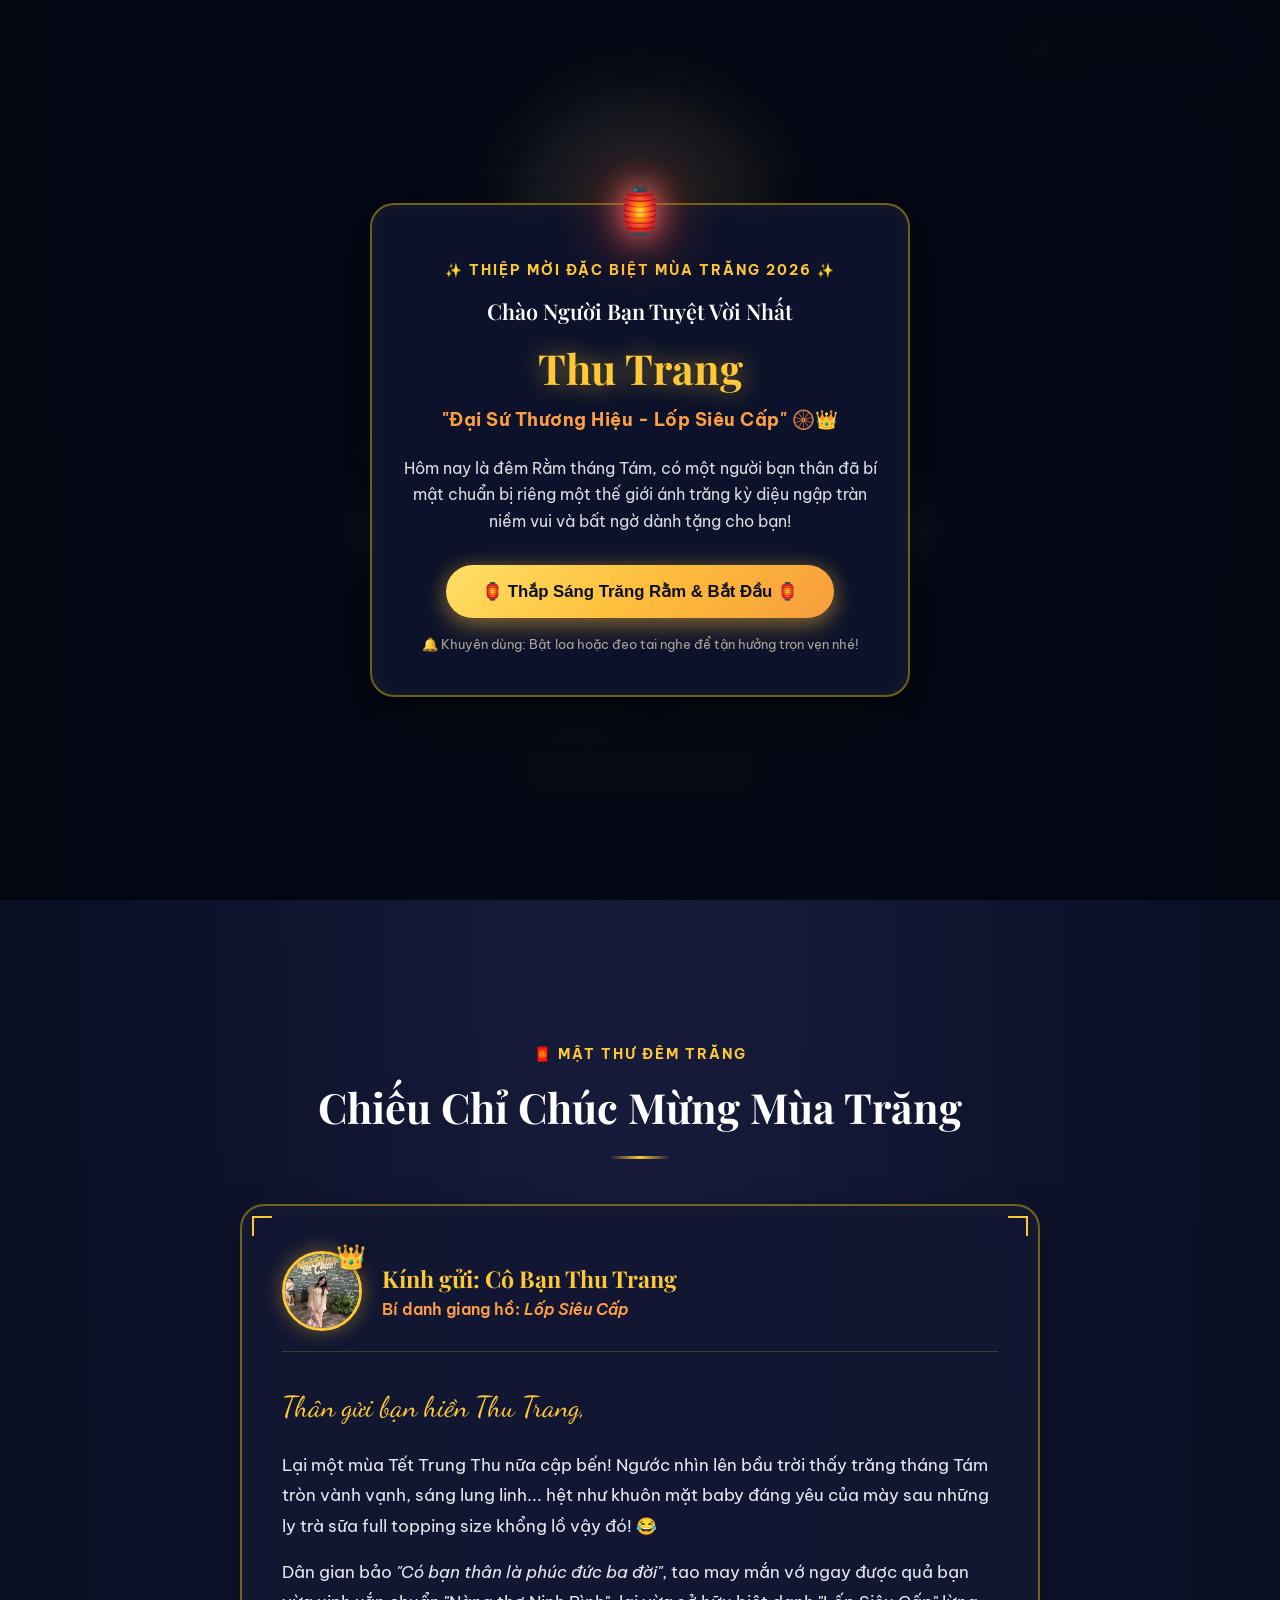
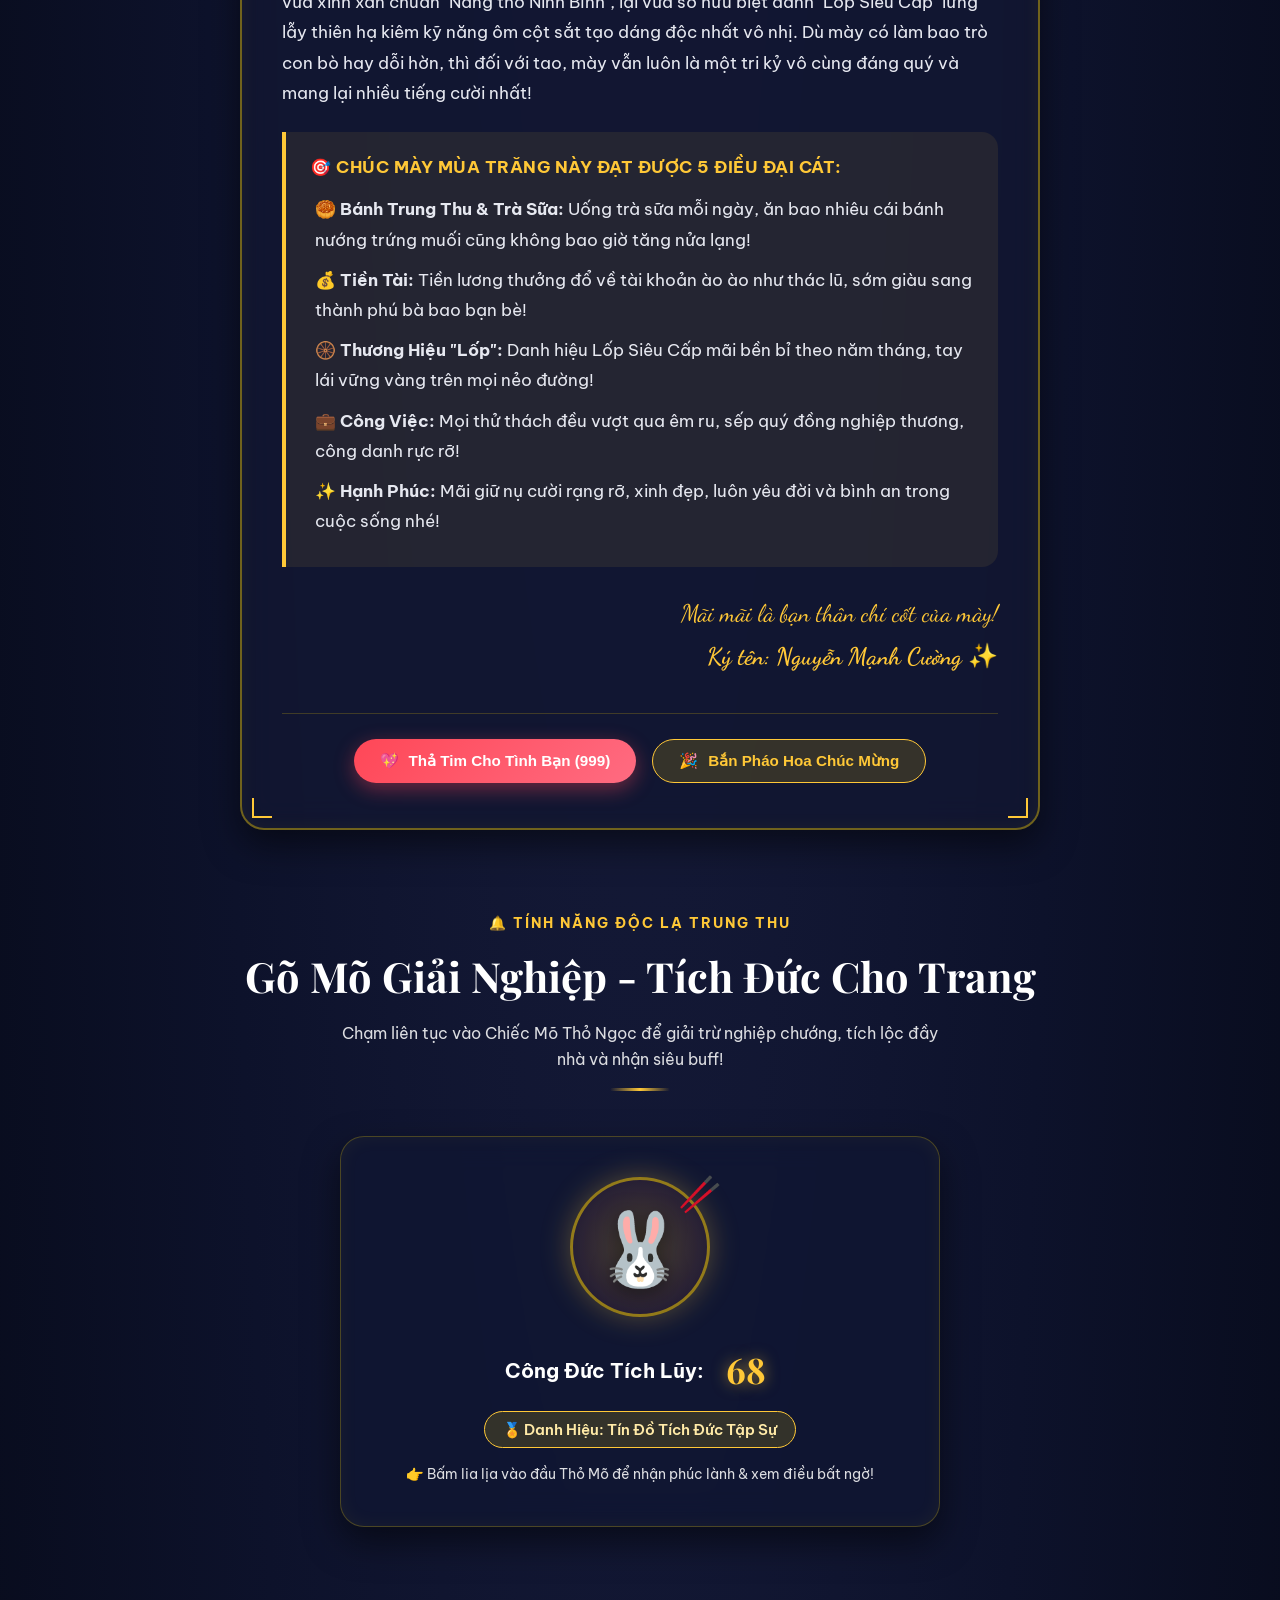
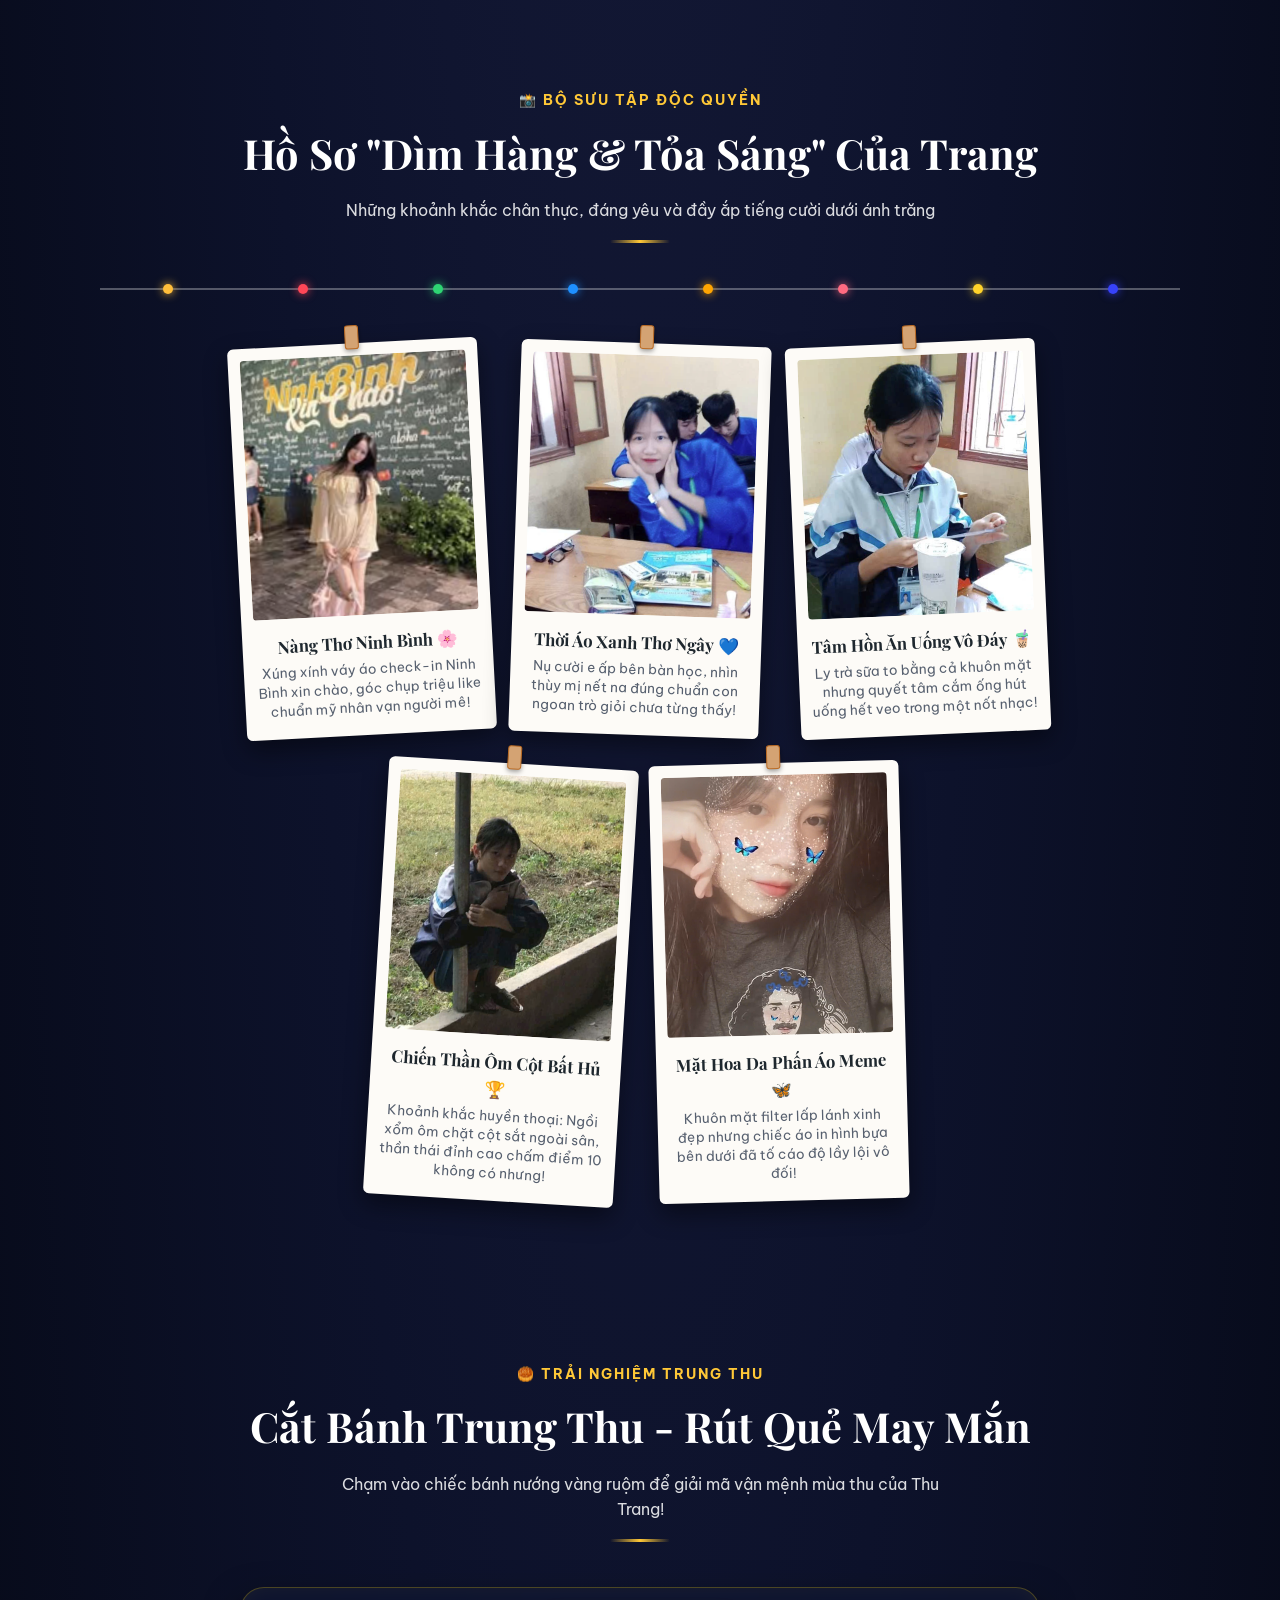
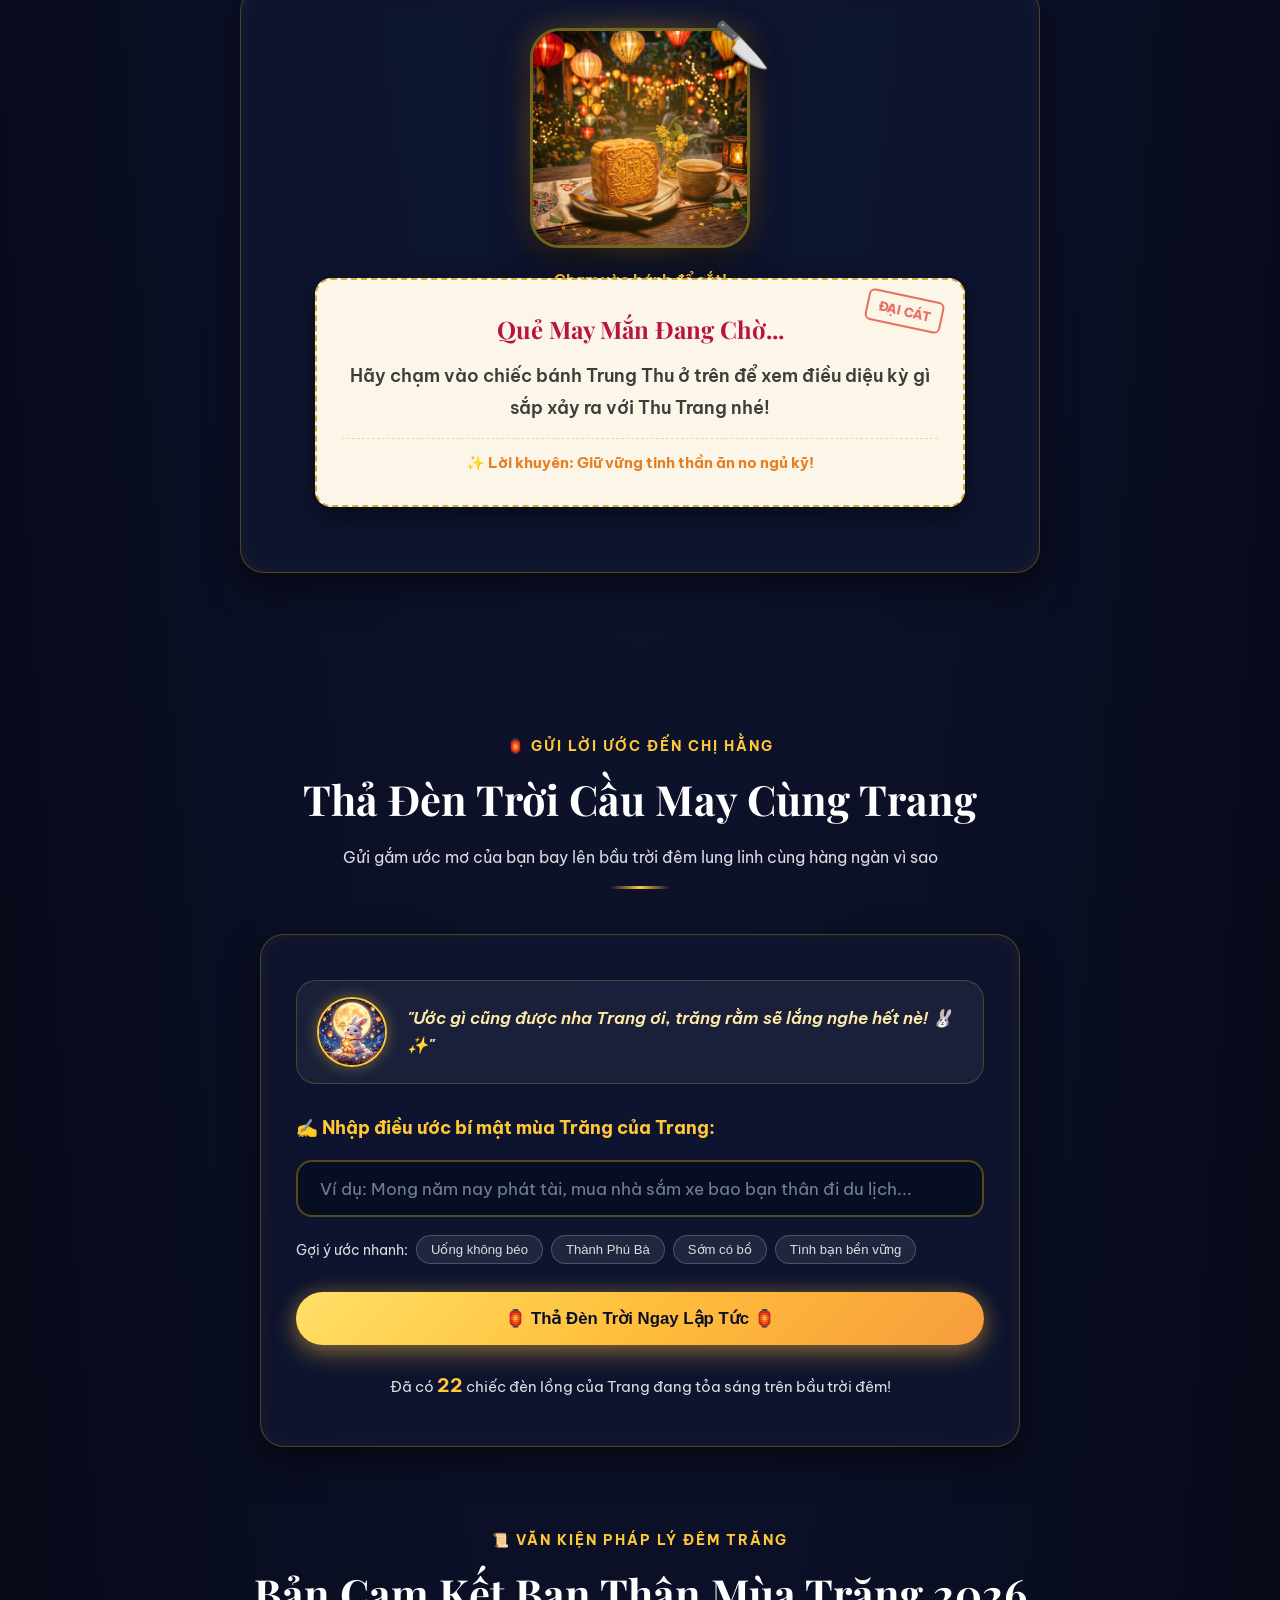
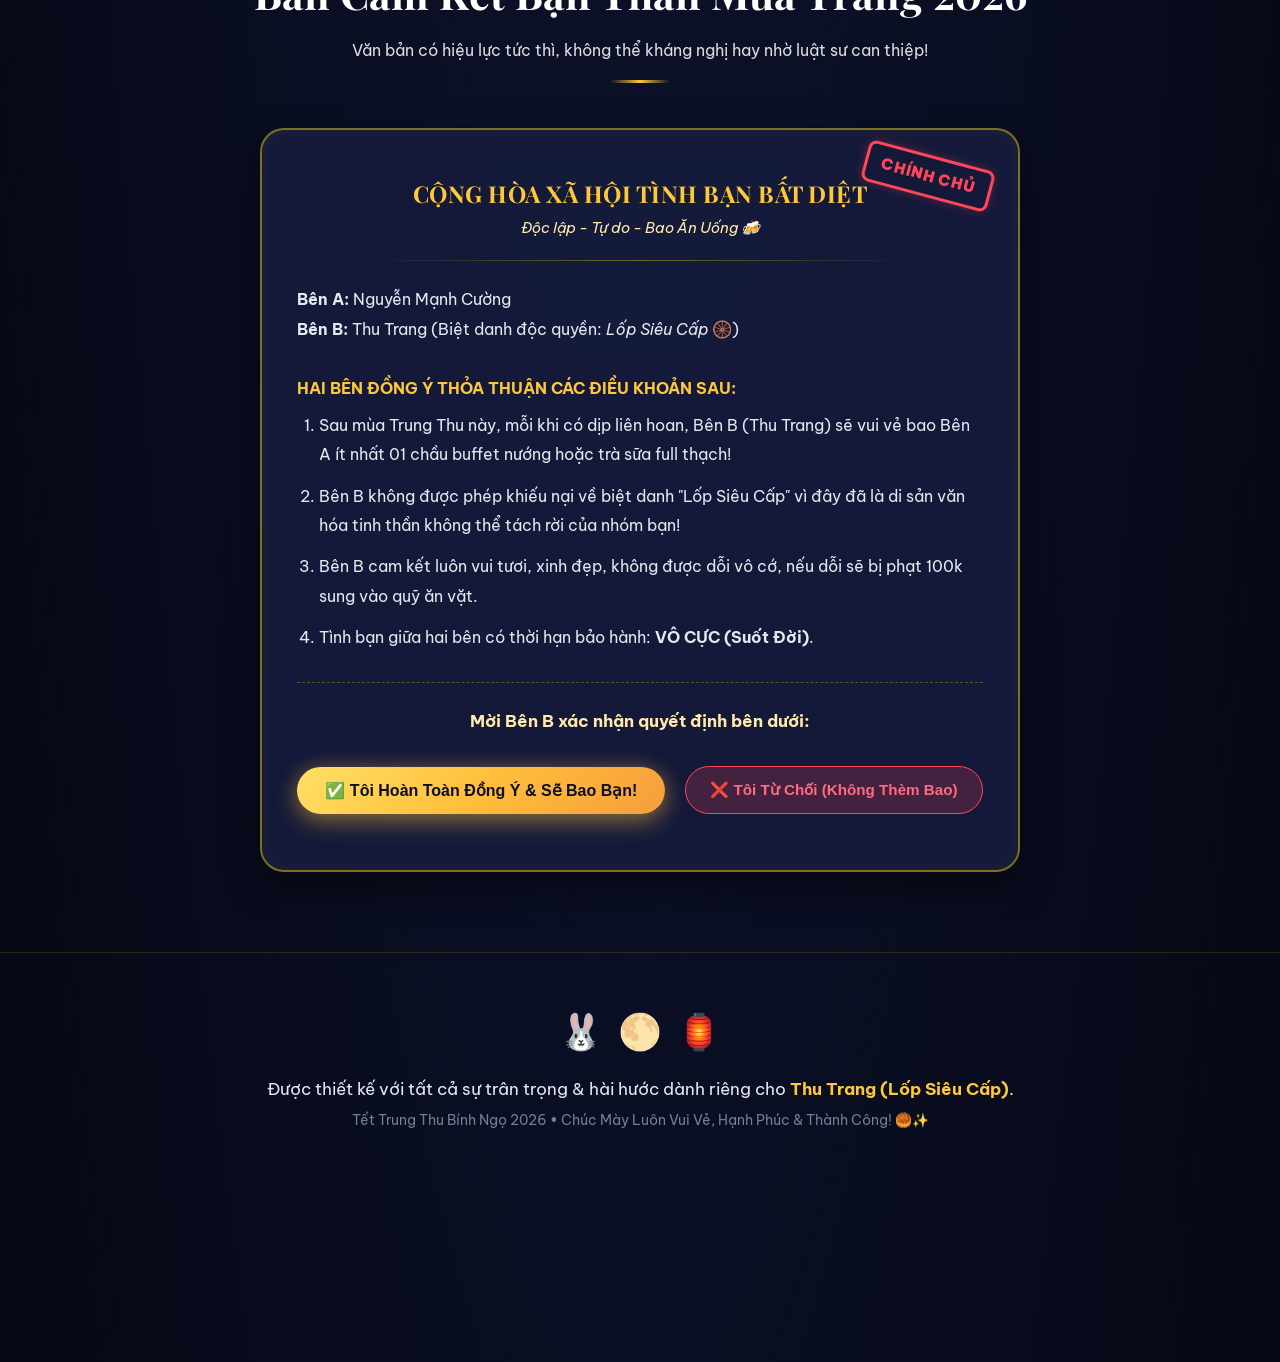
==== commit a84318e4: "feat: them file am thanh go mo mo.wav chan thuc, vang va cap nhat cache buster v3" ====
--- a/trang.html
+++ b/trang.html
@@ -480,10 +480,10 @@
   <div id="flyingLanternsSky"></div>
 
   <!-- JS Scripts with cache buster -->
-  <script src="js/data.js?v=2"></script>
-  <script src="js/sky.js?v=2"></script>
-  <script src="js/audio.js?v=2"></script>
-  <script src="js/main.js?v=2"></script>
+  <script src="js/data.js?v=3"></script>
+  <script src="js/sky.js?v=3"></script>
+  <script src="js/audio.js?v=3"></script>
+  <script src="js/main.js?v=3"></script>
 </body>
 
 </html>
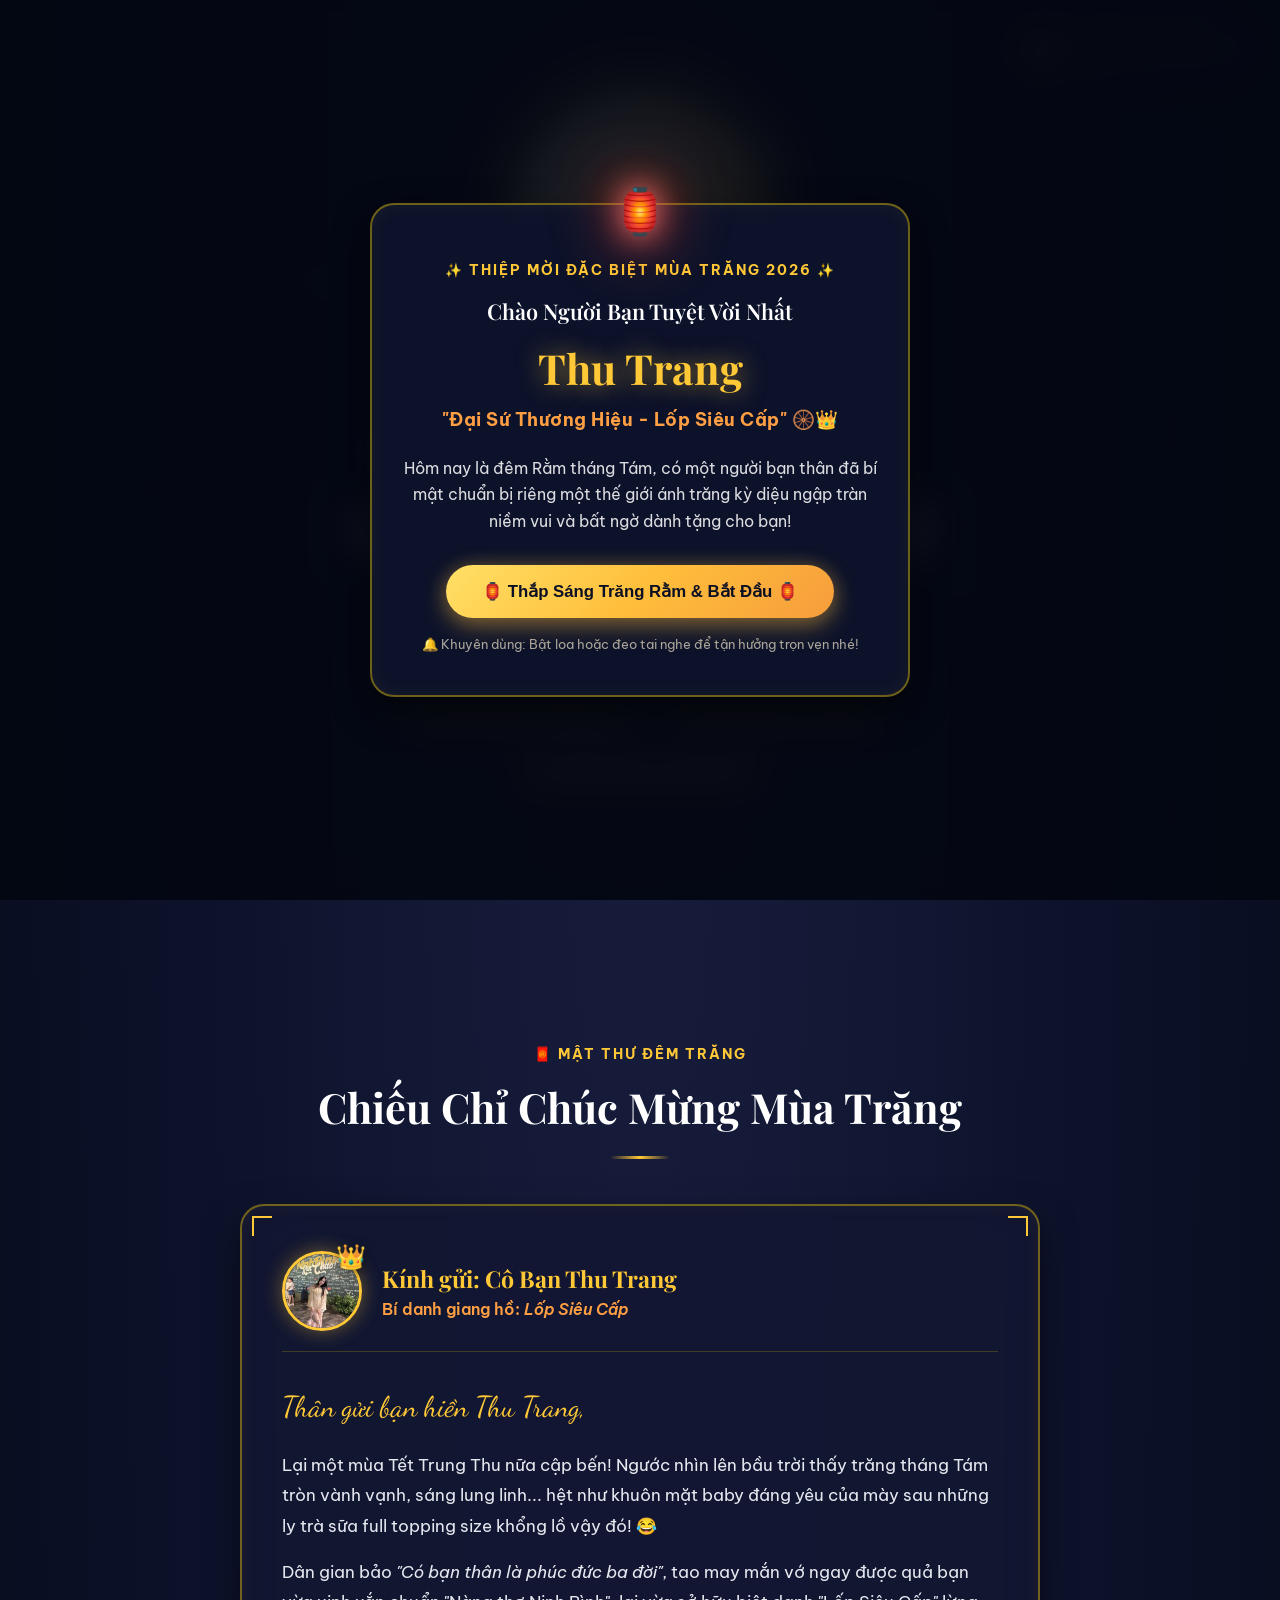
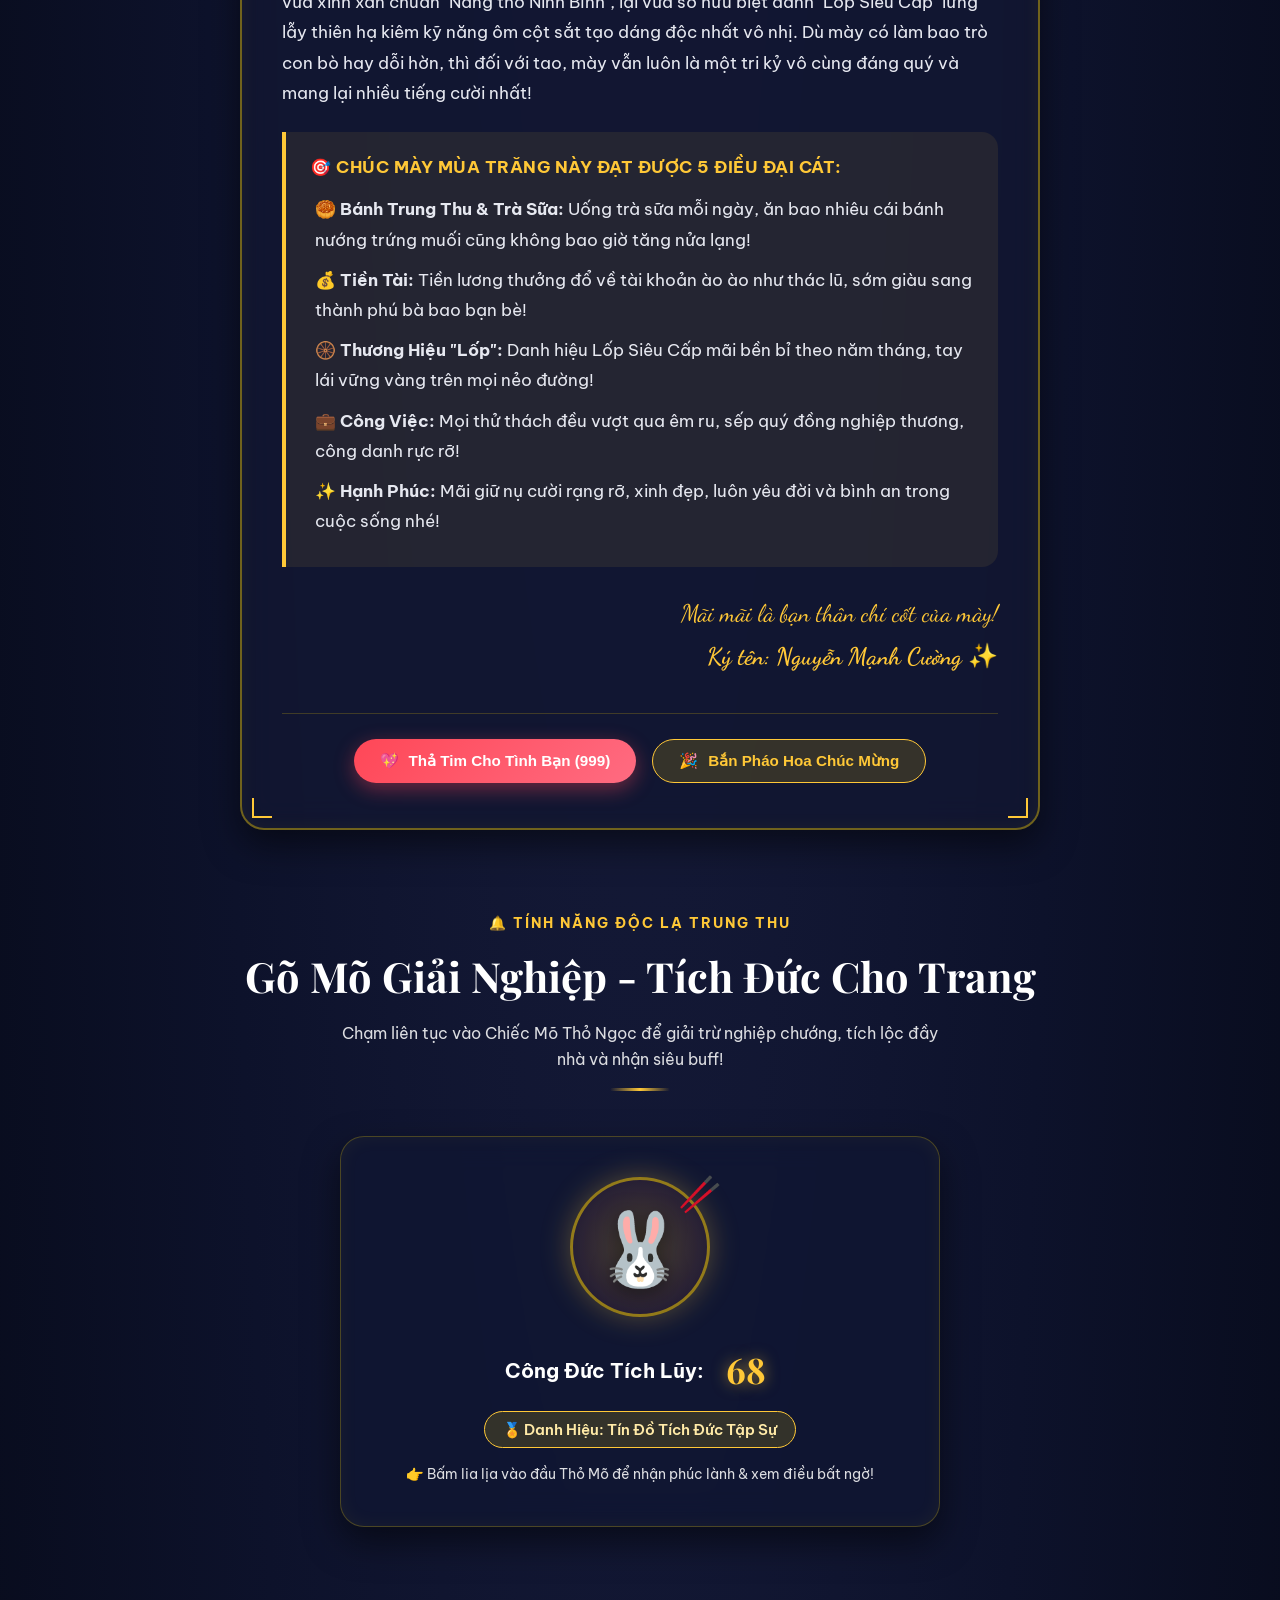
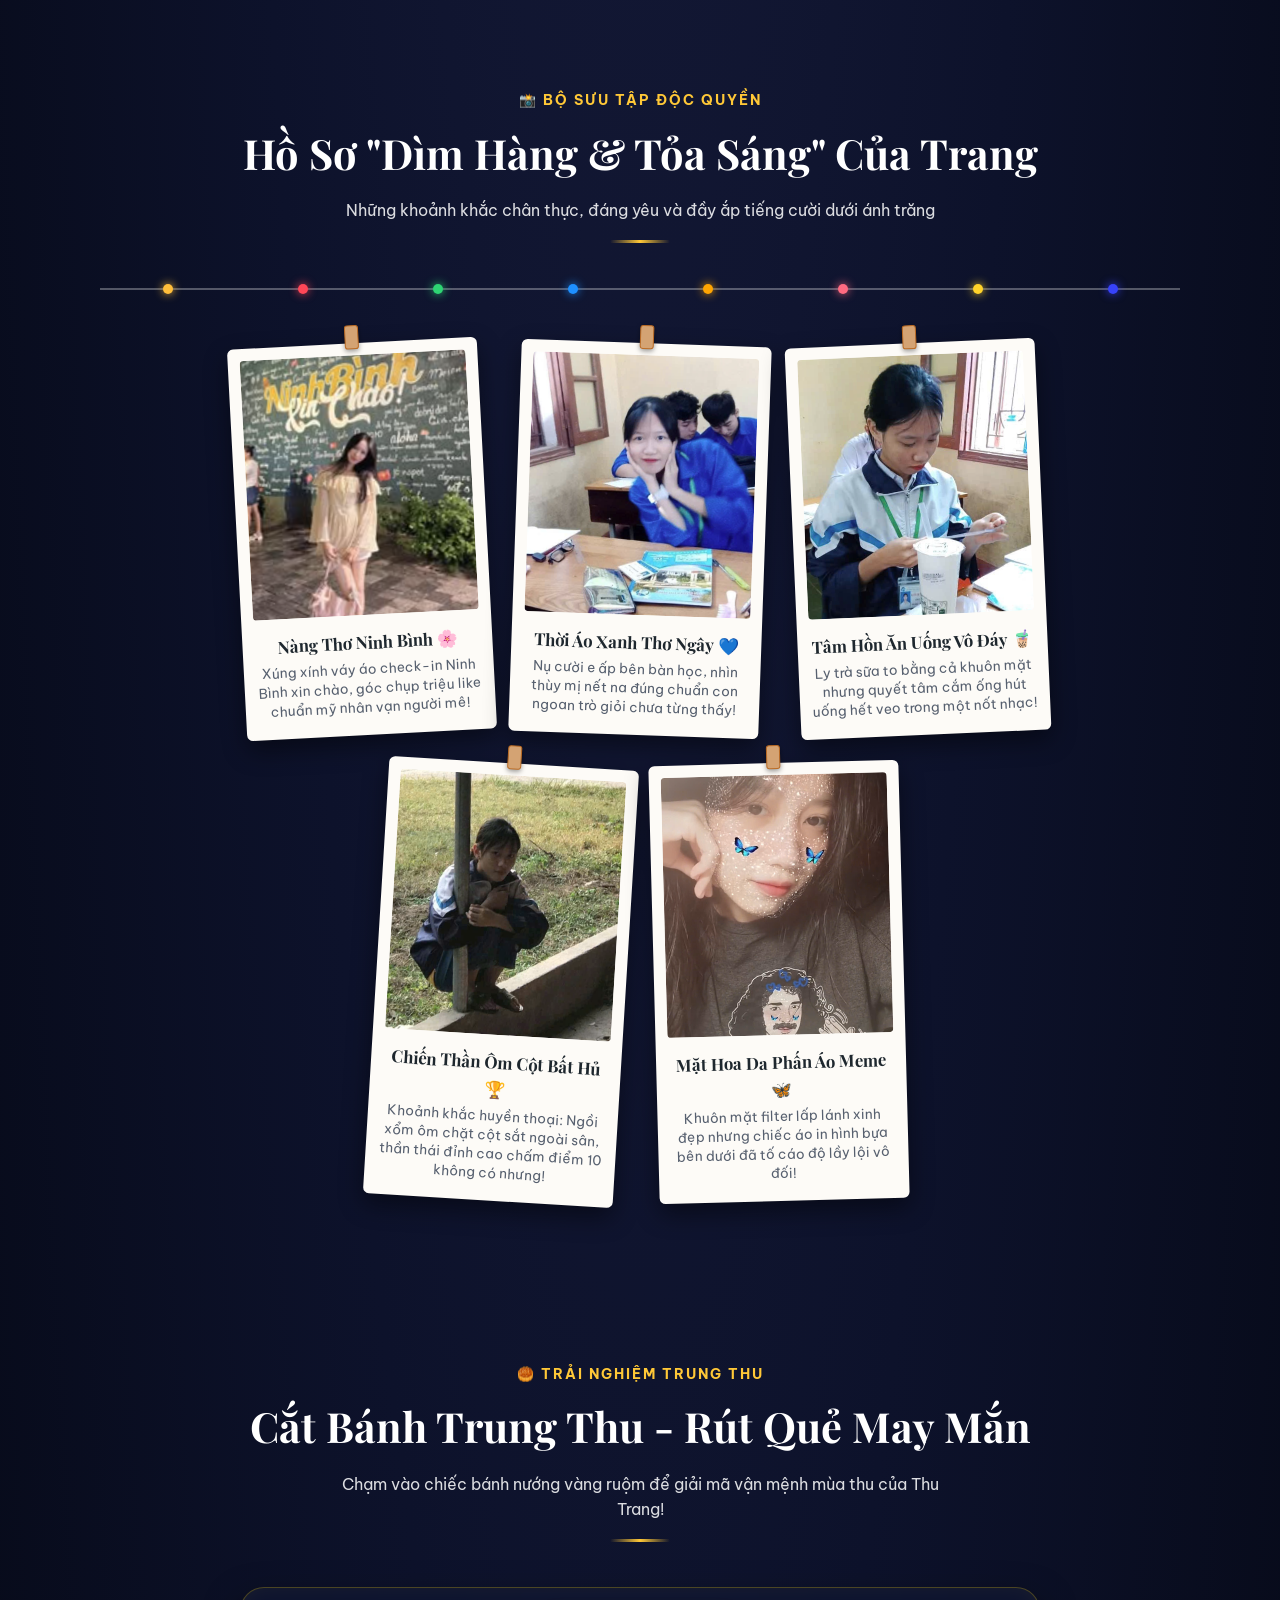
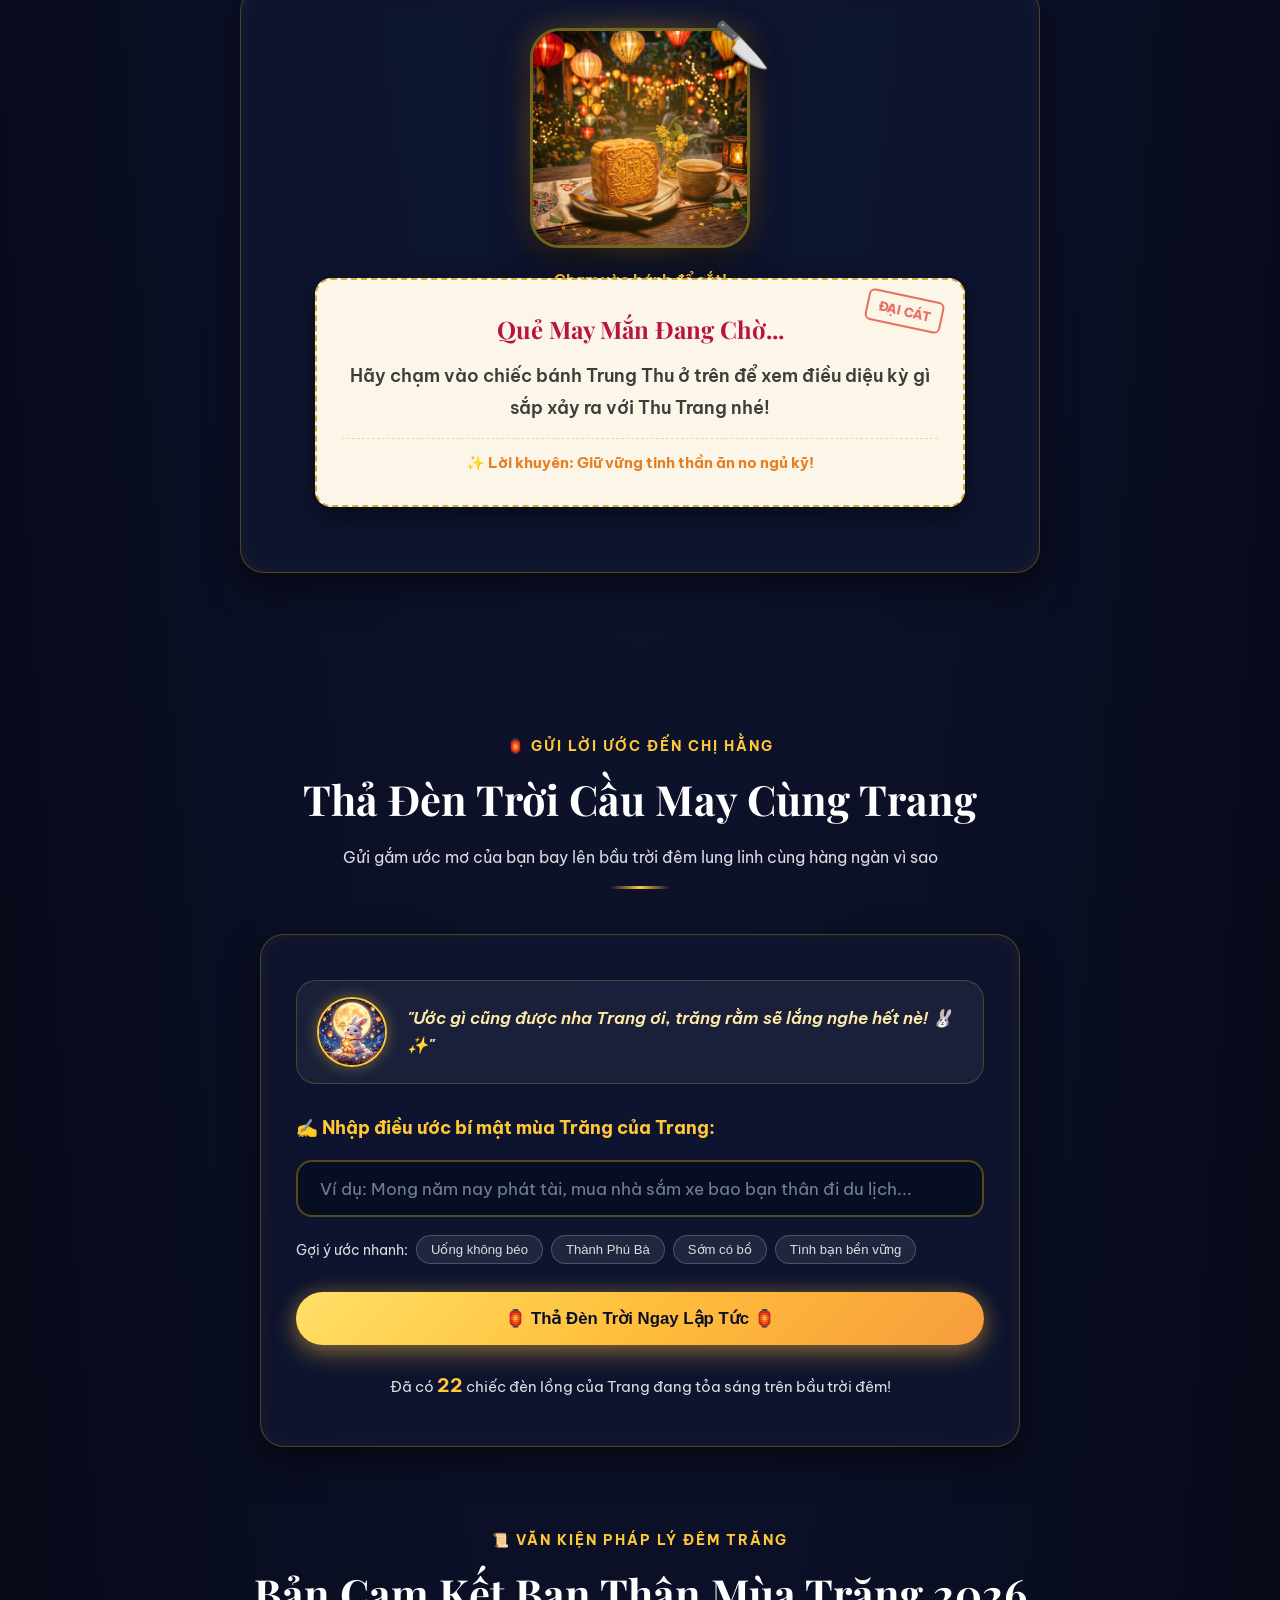
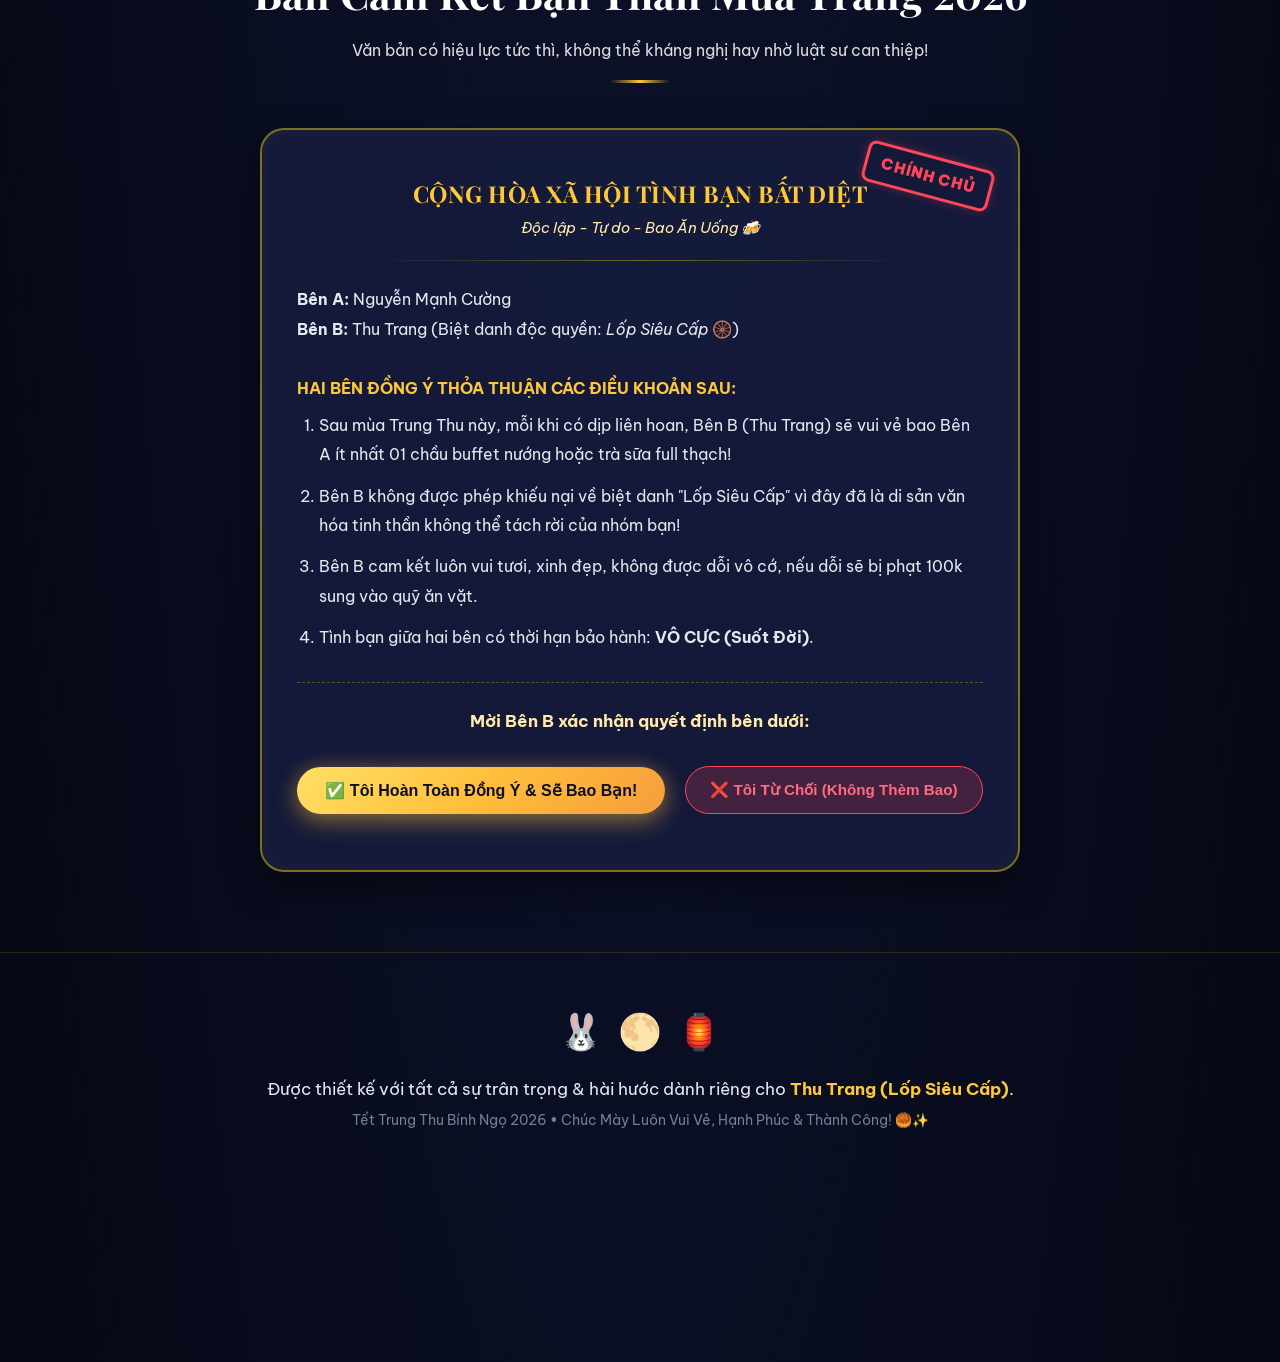
==== commit 506d6de7: "feat: them chuc nang tran ngap man hinh nut Dong Y khi tu choi qua 5 lan" ====
--- a/trang.html
+++ b/trang.html
@@ -15,7 +15,7 @@
     href="https://fonts.googleapis.com/css2?family=Be+Vietnam+Pro:ital,wght@0,300;0,400;0,600;0,700;0,800;1,400;1,600&family=Dancing+Script:wght@600;700&family=Playfair+Display:ital,wght@0,700;0,900;1,700&display=swap"
     rel="stylesheet">
 
-  <link rel="stylesheet" href="css/style.css">
+  <link rel="stylesheet" href="css/style.css?v=4">
   <script>window.FORCE_PROFILE = 'trang';</script>
 </head>
 
@@ -480,10 +480,10 @@
   <div id="flyingLanternsSky"></div>
 
   <!-- JS Scripts with cache buster -->
-  <script src="js/data.js?v=3"></script>
-  <script src="js/sky.js?v=3"></script>
-  <script src="js/audio.js?v=3"></script>
-  <script src="js/main.js?v=3"></script>
+  <script src="js/data.js?v=4"></script>
+  <script src="js/sky.js?v=4"></script>
+  <script src="js/audio.js?v=4"></script>
+  <script src="js/main.js?v=4"></script>
 </body>
 
 </html>
--- a/css/style.css
+++ b/css/style.css
@@ -1597,6 +1597,41 @@
   100% { transform: scale(1); opacity: 1; }
 }
 
+/* Flood of Agree Buttons When Rejecting > 5 Times */
+.contract-flood-btn {
+  position: fixed;
+  z-index: 2500;
+  padding: 12px 22px;
+  font-size: 0.95rem;
+  font-weight: 800;
+  font-family: var(--font-main);
+  color: #0b0f24;
+  background: linear-gradient(135deg, #ffe066 0%, #ffbe3b 50%, #f69d3c 100%);
+  border: 2px solid #fff;
+  border-radius: 50px;
+  cursor: pointer;
+  box-shadow: 0 8px 30px rgba(255, 190, 59, 0.8), 0 0 20px #ff4757;
+  animation: floodPop 0.4s cubic-bezier(0.175, 0.885, 0.32, 1.275) forwards, floodPulse 1.2s infinite alternate;
+  transition: transform 0.2s ease;
+  white-space: nowrap;
+  user-select: none;
+}
+
+.contract-flood-btn:hover {
+  transform: scale(1.15) !important;
+  box-shadow: 0 12px 40px rgba(255, 200, 55, 1), 0 0 30px #ff4757;
+}
+
+@keyframes floodPop {
+  0% { transform: scale(0) rotate(-20deg); opacity: 0; }
+  100% { transform: scale(1) rotate(var(--rot, 0deg)); opacity: 1; }
+}
+
+@keyframes floodPulse {
+  0% { box-shadow: 0 8px 25px rgba(255, 190, 59, 0.6); }
+  100% { box-shadow: 0 12px 35px rgba(255, 71, 87, 0.9), 0 0 25px #ffe066; }
+}
+
 /* ===================================================
    RESPONSIVE QUERIES
    =================================================== */
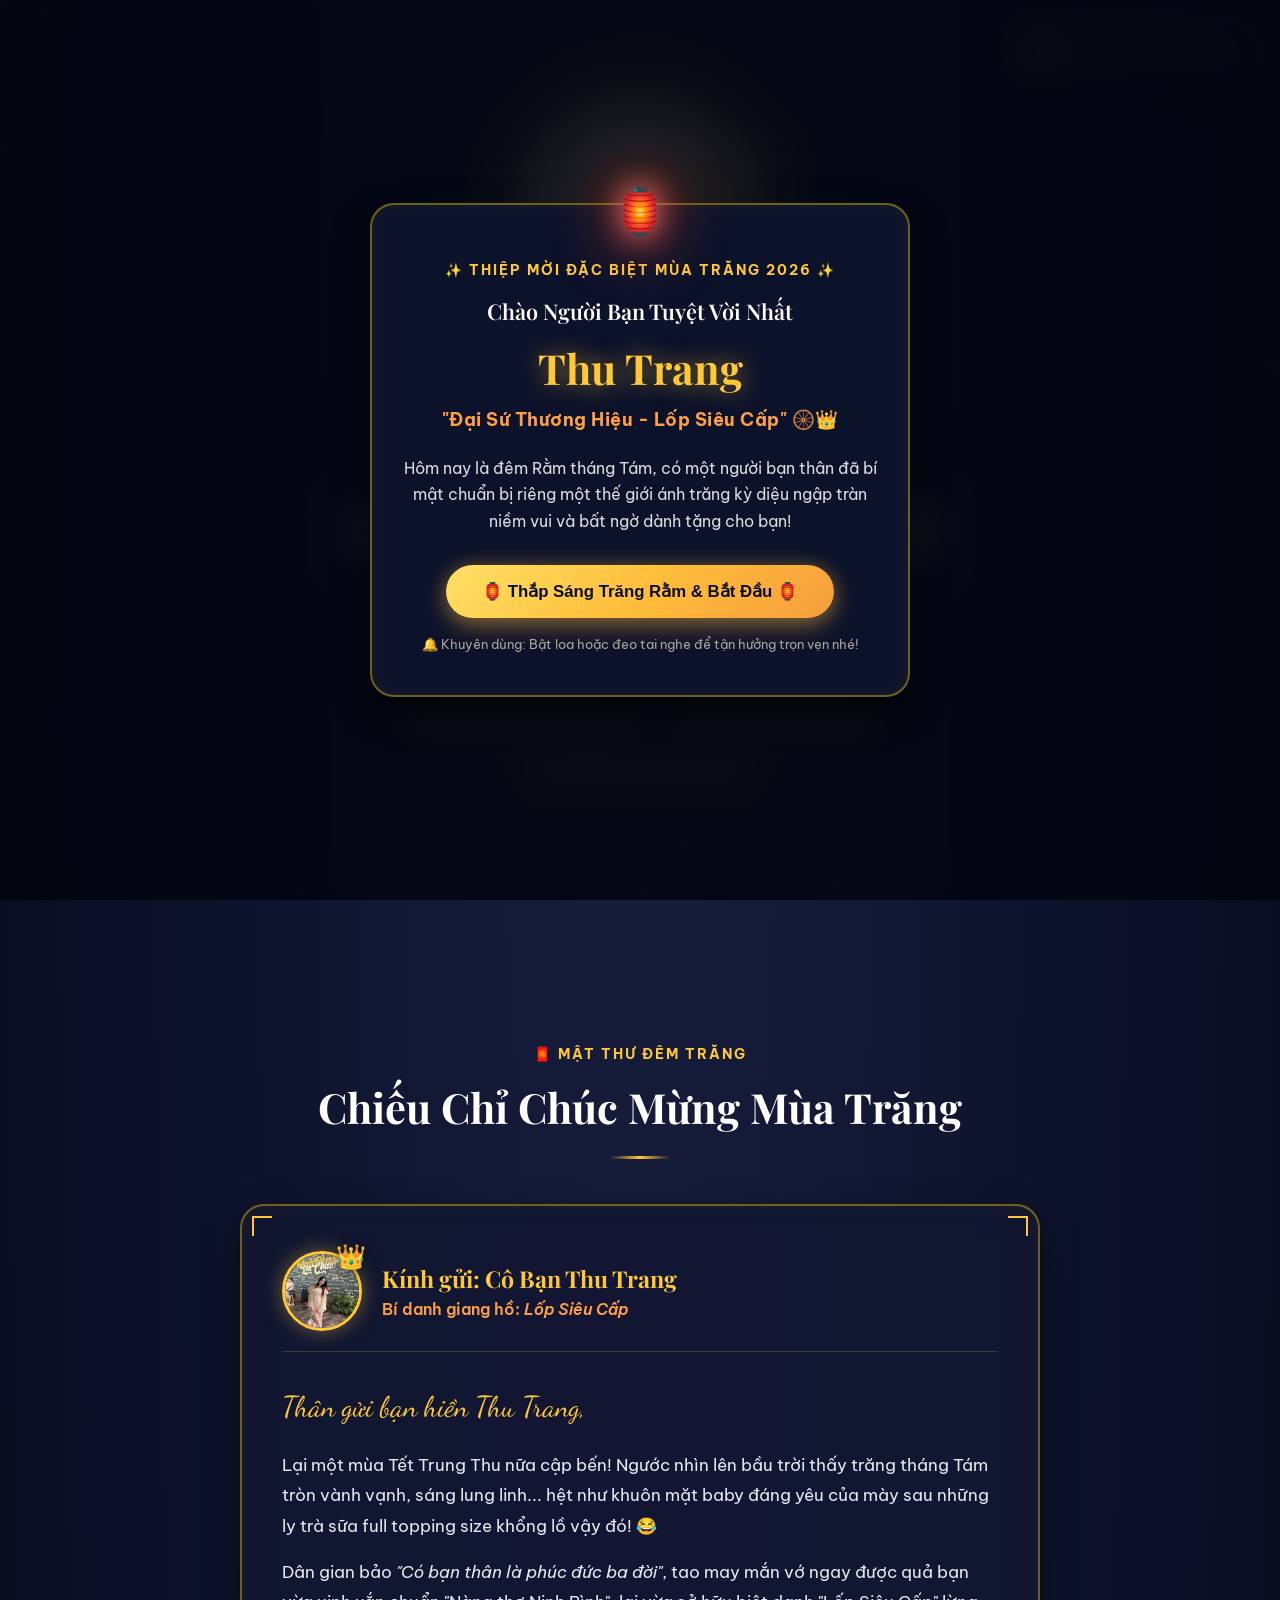
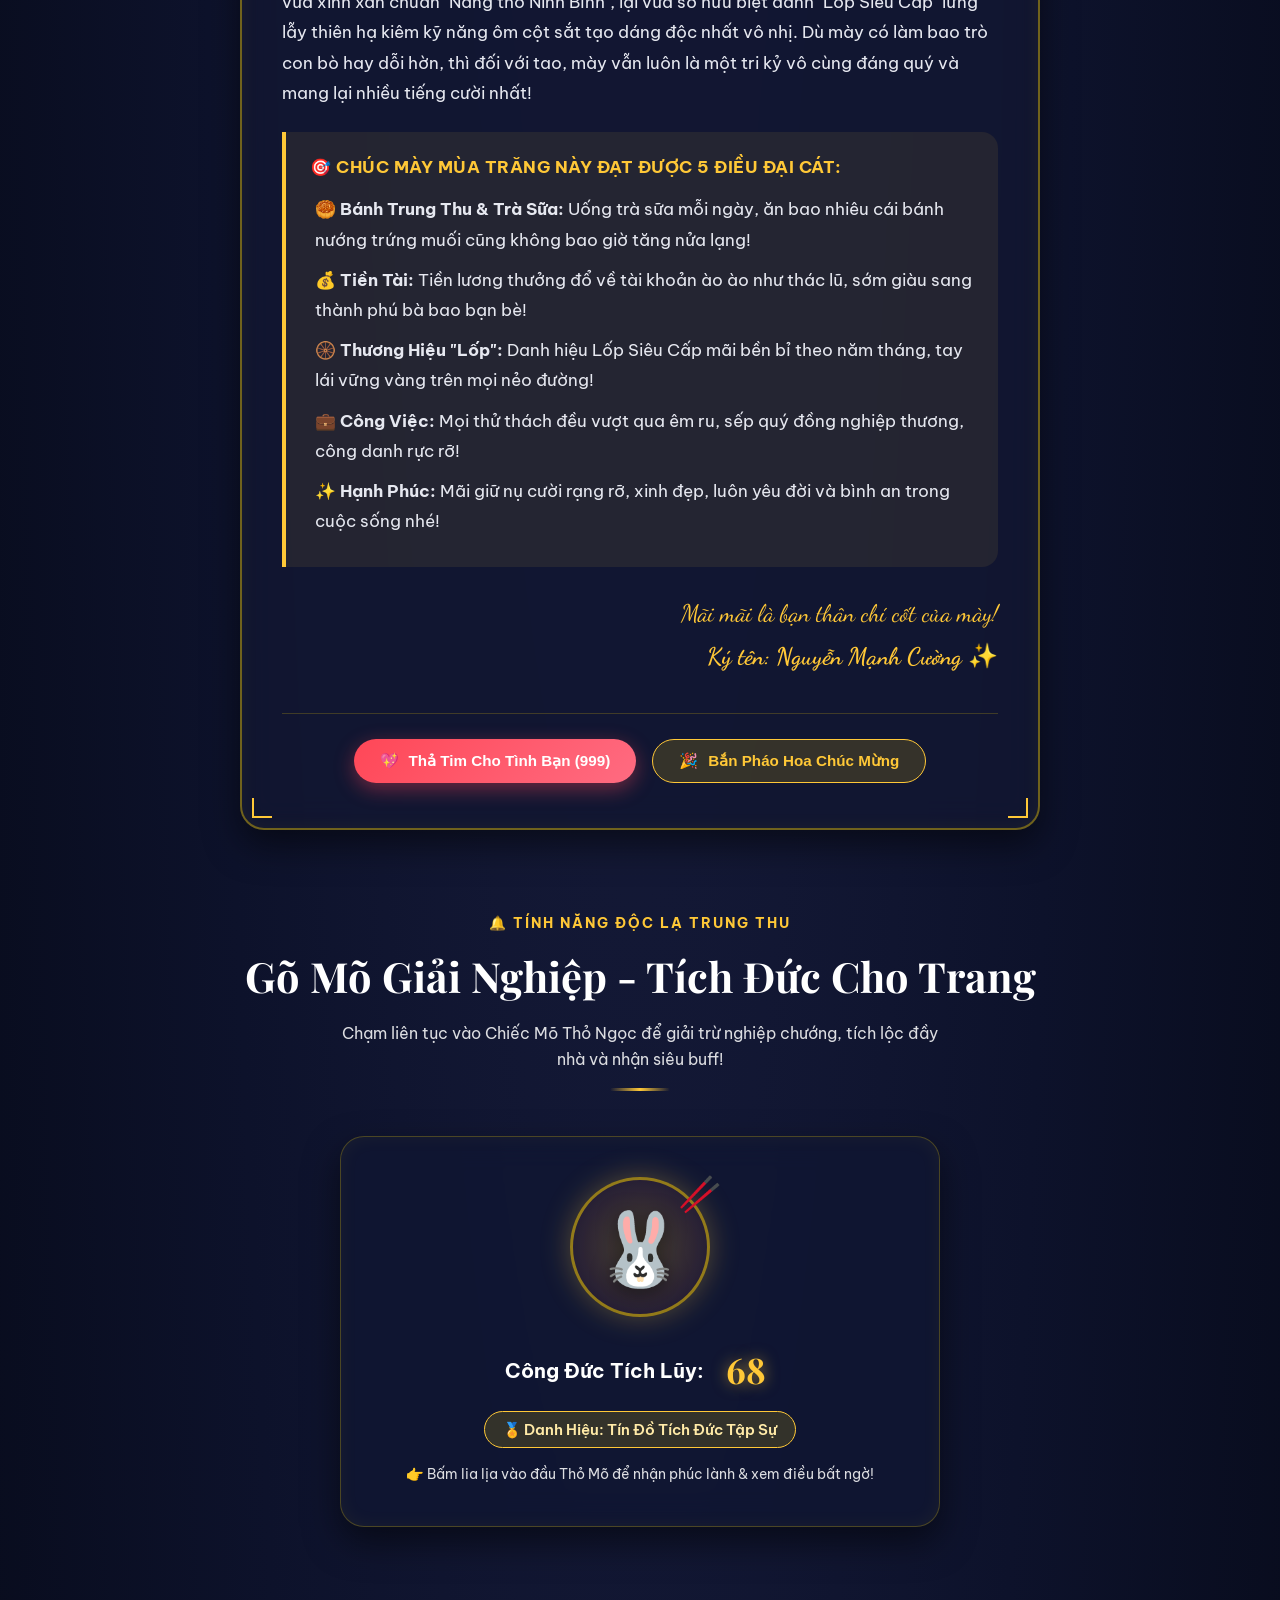
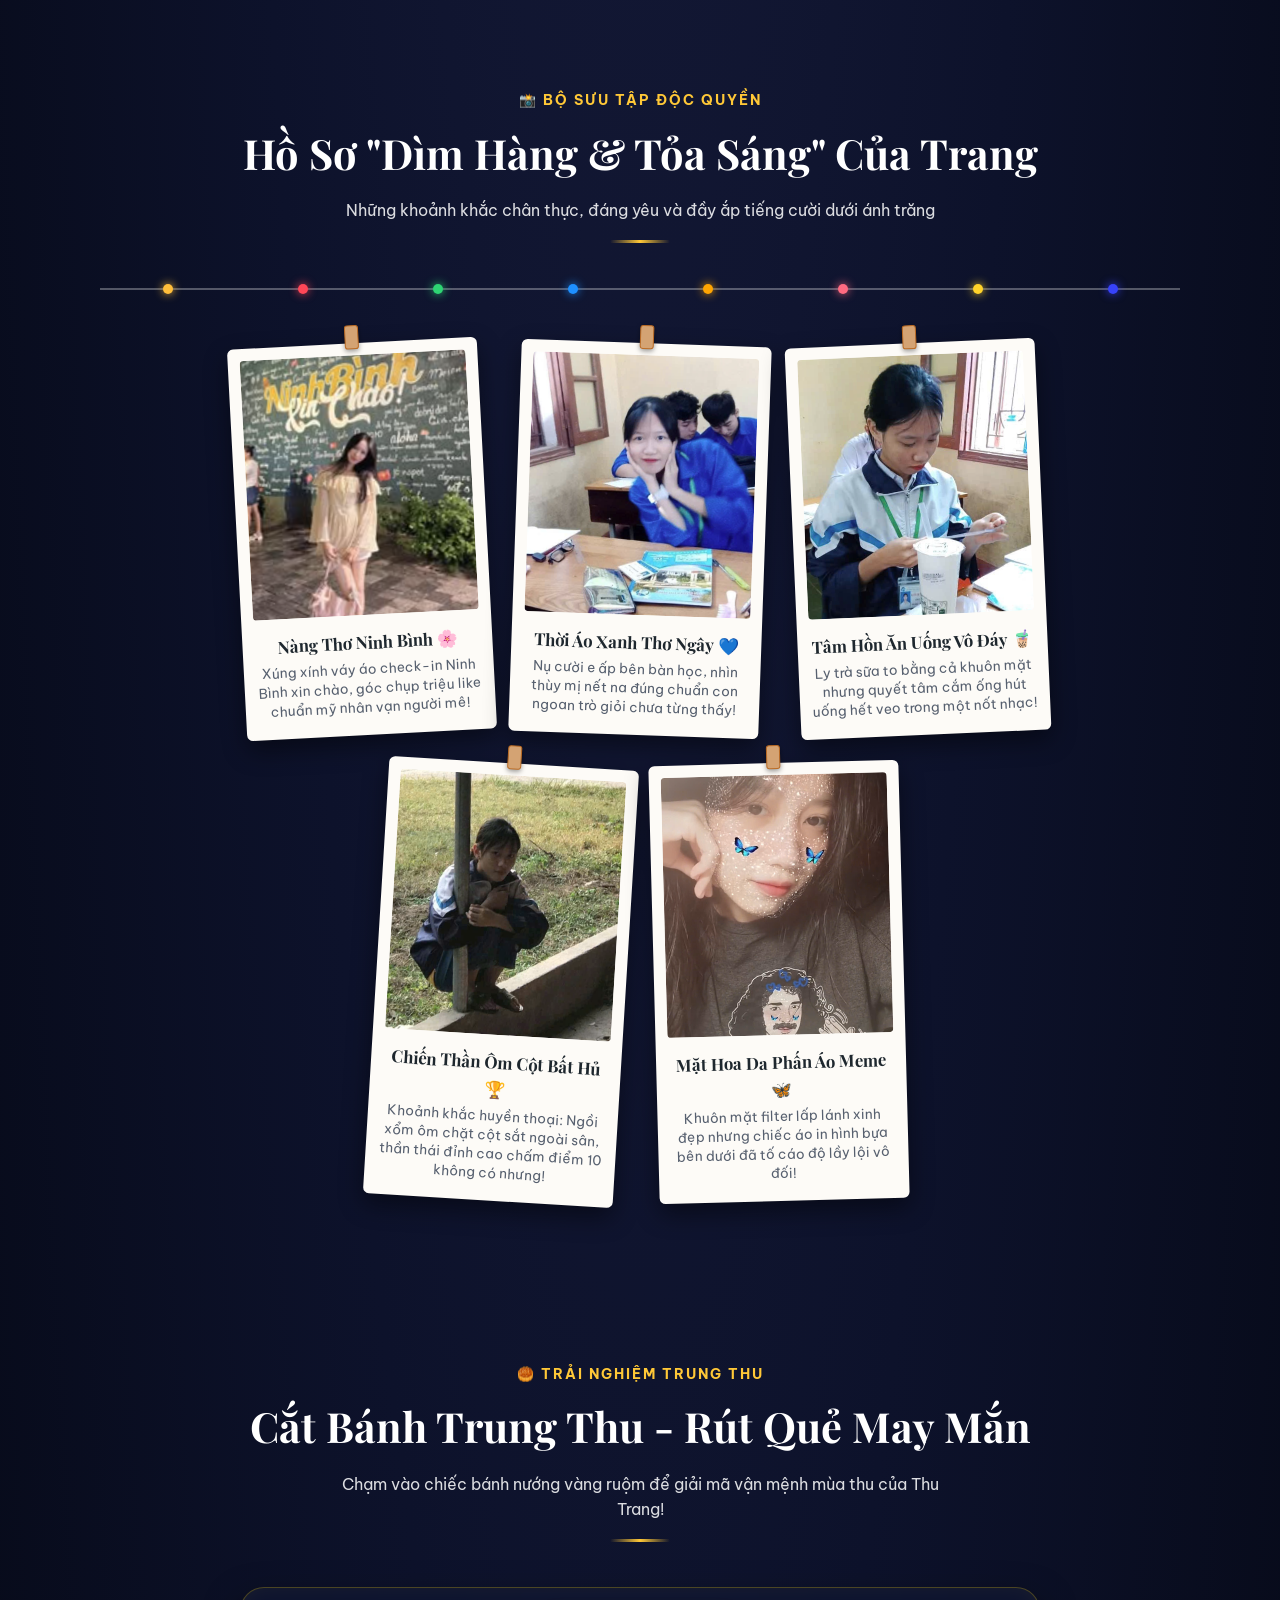
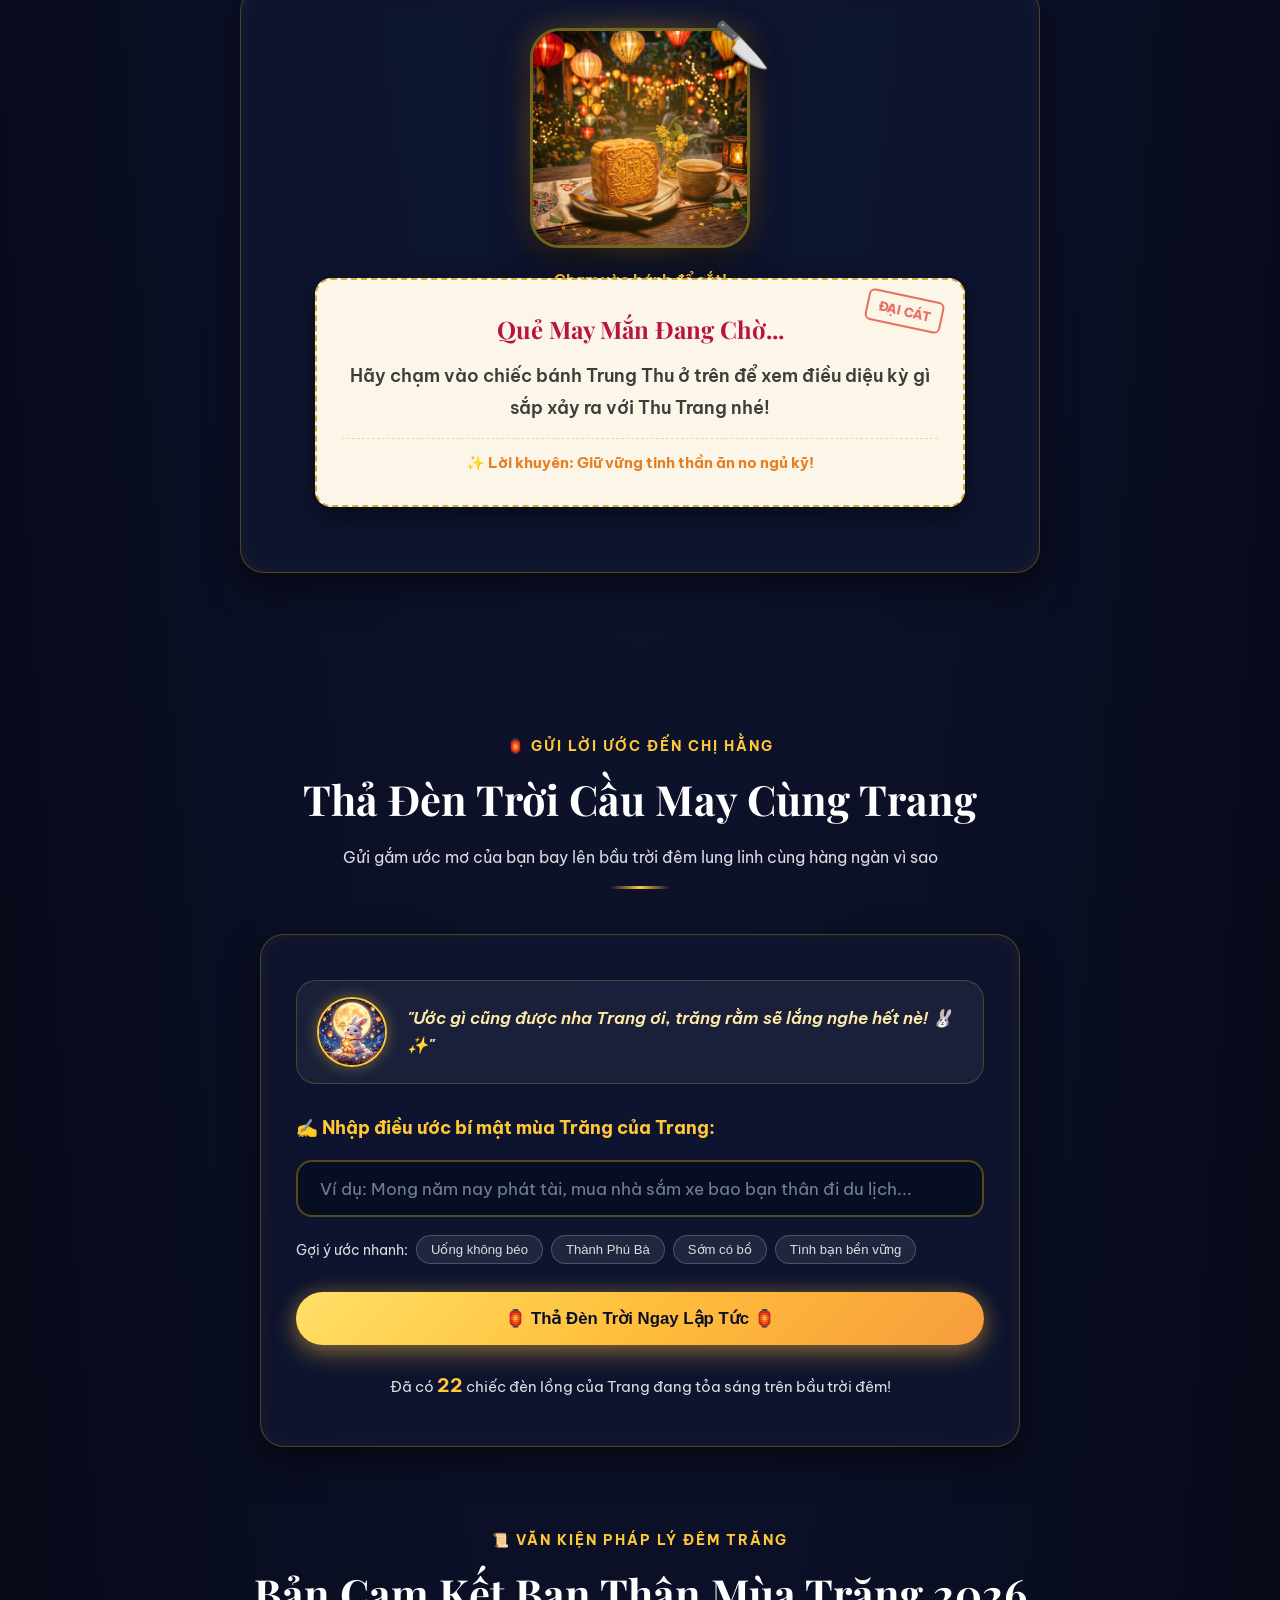
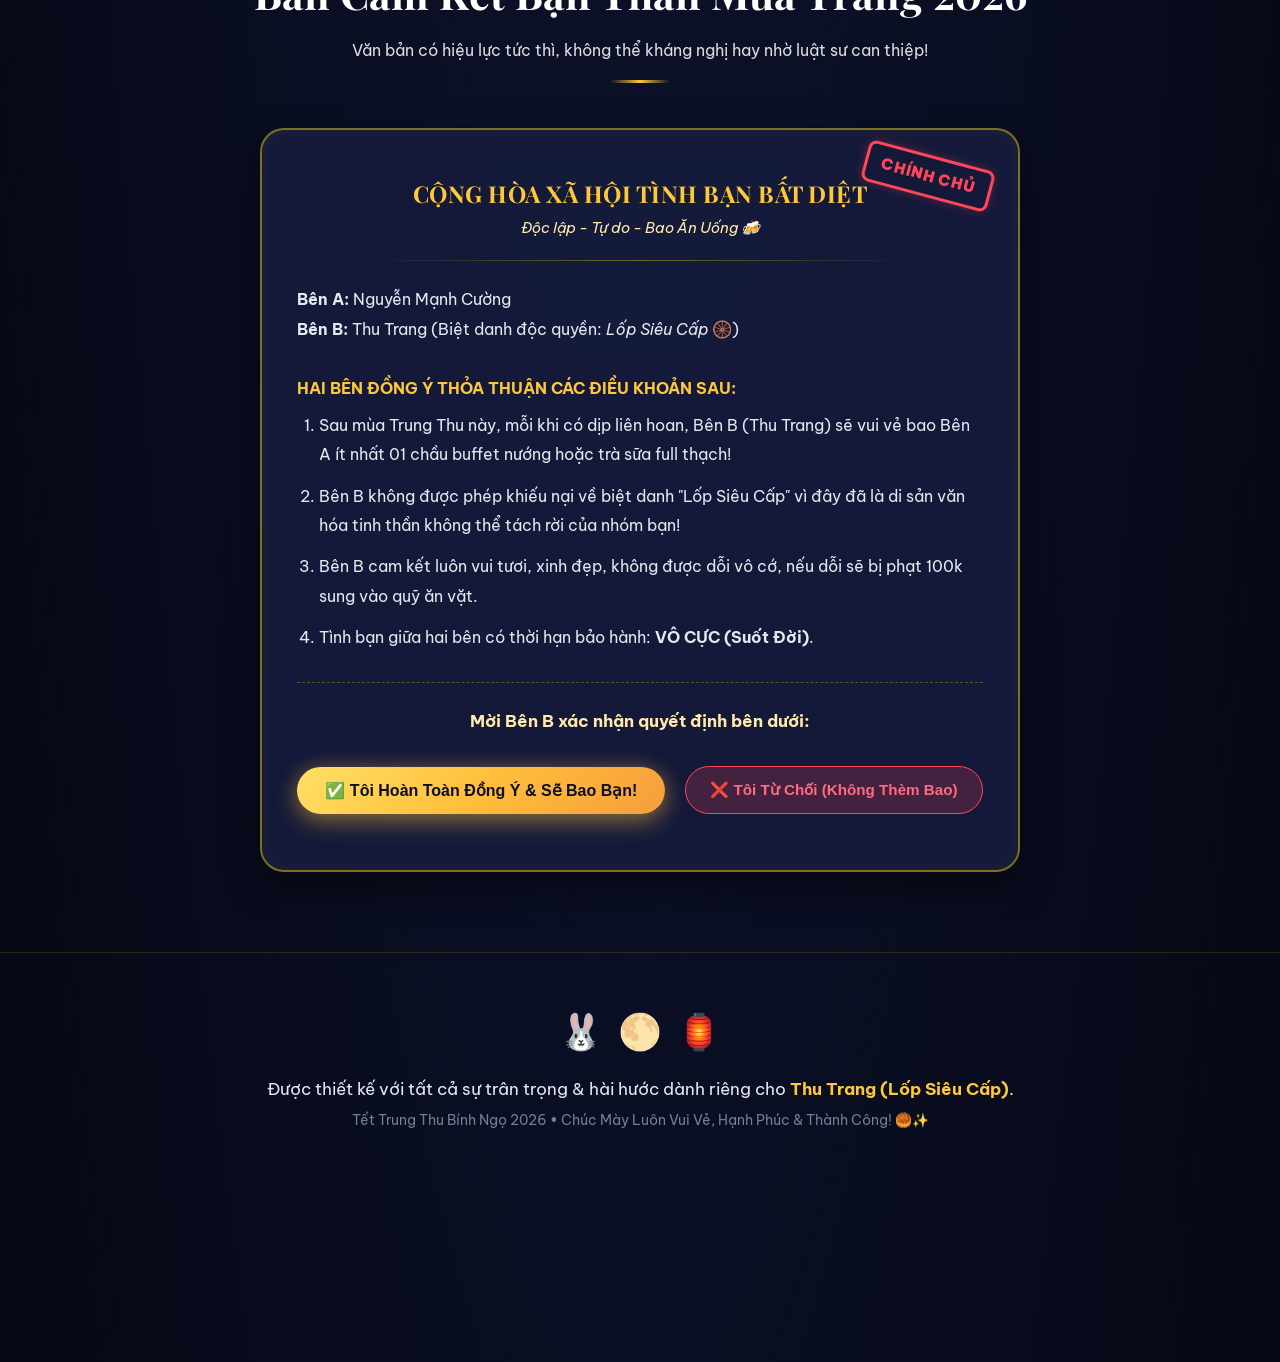
==== commit 0999717d: "revert: khoi phuc lai nut xac nhan cam ket ban than nhu cu" ====
--- a/trang.html
+++ b/trang.html
@@ -15,7 +15,7 @@
     href="https://fonts.googleapis.com/css2?family=Be+Vietnam+Pro:ital,wght@0,300;0,400;0,600;0,700;0,800;1,400;1,600&family=Dancing+Script:wght@600;700&family=Playfair+Display:ital,wght@0,700;0,900;1,700&display=swap"
     rel="stylesheet">
 
-  <link rel="stylesheet" href="css/style.css?v=4">
+  <link rel="stylesheet" href="css/style.css?v=5">
   <script>window.FORCE_PROFILE = 'trang';</script>
 </head>
 
@@ -480,10 +480,10 @@
   <div id="flyingLanternsSky"></div>
 
   <!-- JS Scripts with cache buster -->
-  <script src="js/data.js?v=4"></script>
-  <script src="js/sky.js?v=4"></script>
-  <script src="js/audio.js?v=4"></script>
-  <script src="js/main.js?v=4"></script>
+  <script src="js/data.js?v=5"></script>
+  <script src="js/sky.js?v=5"></script>
+  <script src="js/audio.js?v=5"></script>
+  <script src="js/main.js?v=5"></script>
 </body>
 
 </html>
--- a/css/style.css
+++ b/css/style.css
@@ -1597,41 +1597,6 @@
   100% { transform: scale(1); opacity: 1; }
 }
 
-/* Flood of Agree Buttons When Rejecting > 5 Times */
-.contract-flood-btn {
-  position: fixed;
-  z-index: 2500;
-  padding: 12px 22px;
-  font-size: 0.95rem;
-  font-weight: 800;
-  font-family: var(--font-main);
-  color: #0b0f24;
-  background: linear-gradient(135deg, #ffe066 0%, #ffbe3b 50%, #f69d3c 100%);
-  border: 2px solid #fff;
-  border-radius: 50px;
-  cursor: pointer;
-  box-shadow: 0 8px 30px rgba(255, 190, 59, 0.8), 0 0 20px #ff4757;
-  animation: floodPop 0.4s cubic-bezier(0.175, 0.885, 0.32, 1.275) forwards, floodPulse 1.2s infinite alternate;
-  transition: transform 0.2s ease;
-  white-space: nowrap;
-  user-select: none;
-}
-
-.contract-flood-btn:hover {
-  transform: scale(1.15) !important;
-  box-shadow: 0 12px 40px rgba(255, 200, 55, 1), 0 0 30px #ff4757;
-}
-
-@keyframes floodPop {
-  0% { transform: scale(0) rotate(-20deg); opacity: 0; }
-  100% { transform: scale(1) rotate(var(--rot, 0deg)); opacity: 1; }
-}
-
-@keyframes floodPulse {
-  0% { box-shadow: 0 8px 25px rgba(255, 190, 59, 0.6); }
-  100% { box-shadow: 0 12px 35px rgba(255, 71, 87, 0.9), 0 0 25px #ffe066; }
-}
-
 /* ===================================================
    RESPONSIVE QUERIES
    =================================================== */
